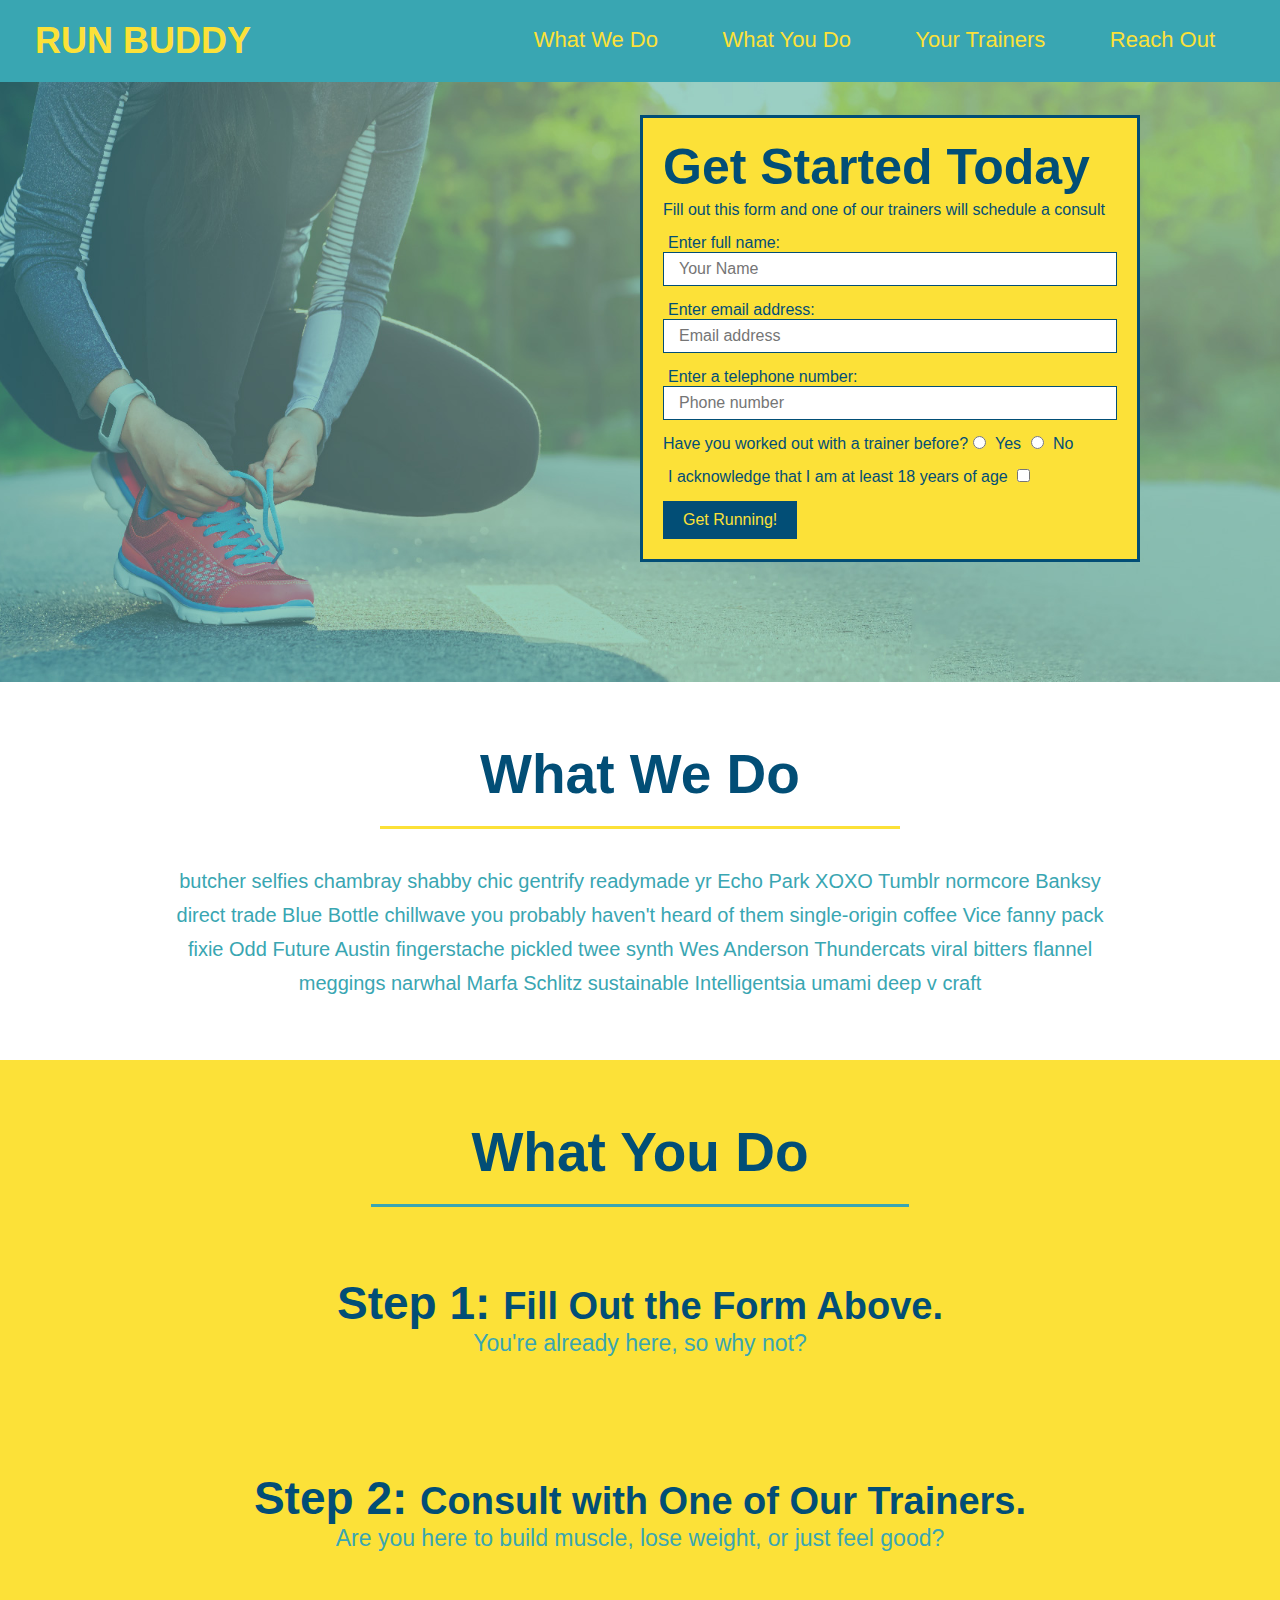
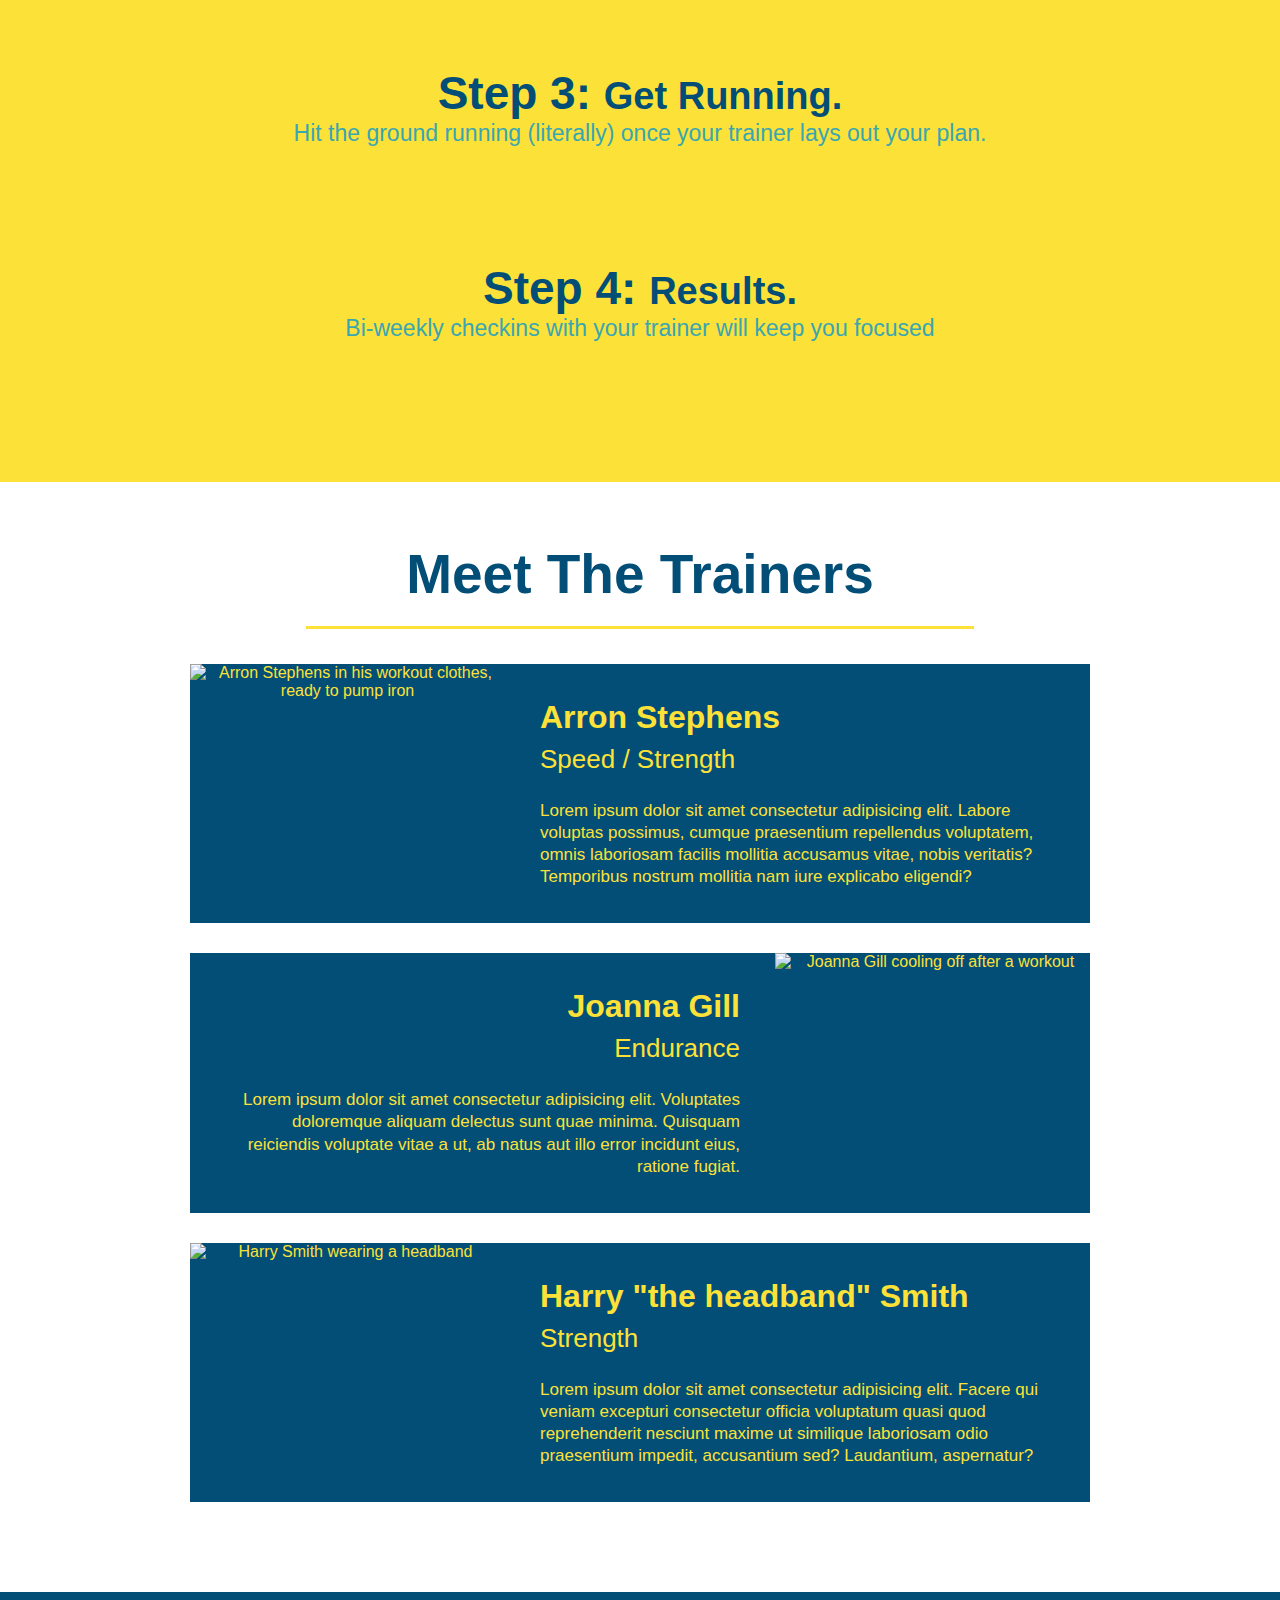
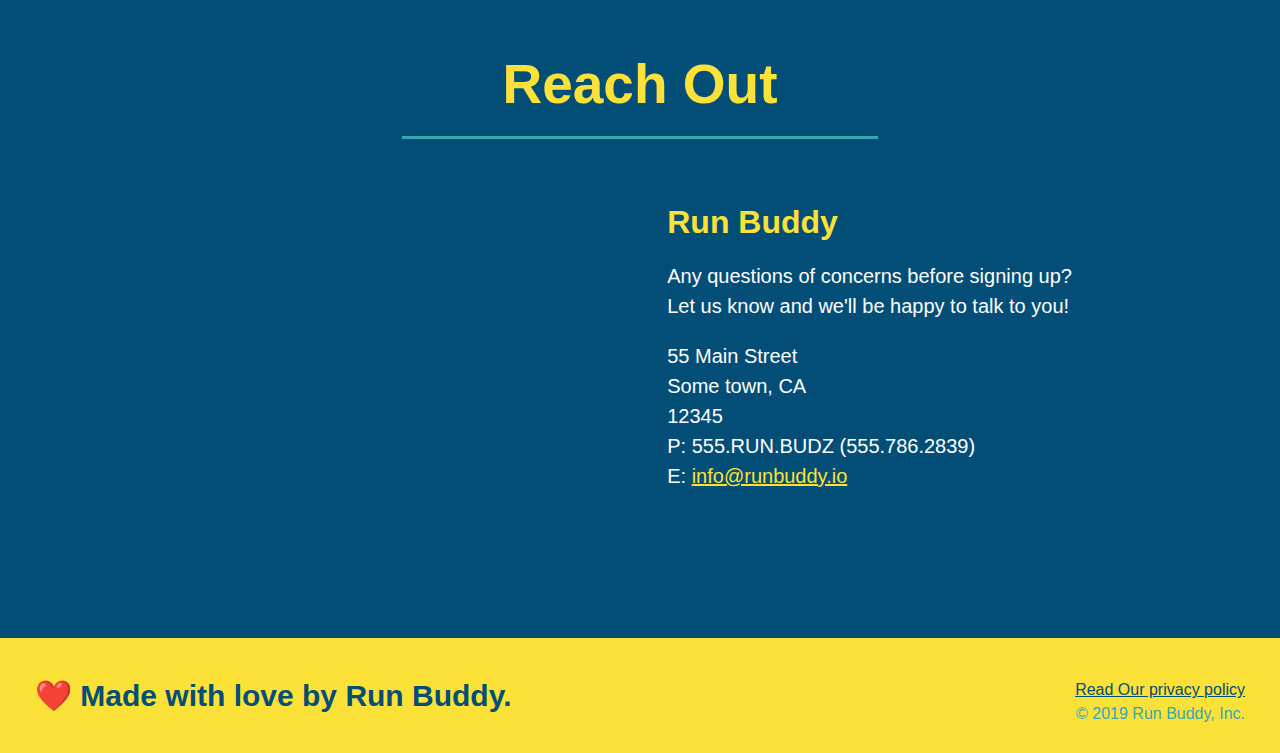
==== index.html @ 1260ad1b "Finished" ====
<!DOCTYPE html>
<html lang="en">
    <head>
        <meta charset="UTF-8" />
        <link rel="stylesheet" href="assets/css/style.css" >
        <title>Run Buddy</title>
    </head>
    <body>
        <!-- Navigation -->
        <header>
            <h1>
                <a href="#">RUN BUDDY</a>
            </h1>
            <nav>
                <!-- Unordered list element-->
                <ul>
                    <!-- List item element-->
                    <li>
                        <!-- Anchor element-->
                        <a href="#what-we-do">What We Do</a>
                    </li>
                    <li>
                        <a href="#what-you-do">What You Do</a>
                    </li>
                    <li>
                        <a href="#your-trainers">Your Trainers</a>
                    </li>
                    <li>
                        <a href="#reach-out">Reach Out</a>
                    </li>
                </ul>
            </nav>
        </header>
        <!-- hero/jumbotron -->
        <section class="hero">
            <div class="hero-form">
                <h3>Get Started Today</h3>
                <p>Fill out this form and one of our trainers will schedule a consult</p>
            <!-- Add Form element-->
            <form>
                <label for="name">Enter full name:</label>
                <input type="text" placeholder="Your Name" name="name" id="name" class="form-input"/>
                <label for="email">Enter email address:</label>
                <input type="email" placeholder="Email address" name="email" id="email" class="form-input"/>
                <label for="phone">Enter a telephone number:</label>
                <input type="tel" placeholder="Phone number" name="phone" id="phone" class="form-input">
                <p>
                    Have you worked out with a trainer before?
                    <input type="radio" name="trainer-confirm" id="trainer-yes">
                    <label for="trainer-yes">Yes</label>
                    <input type="radio" name="trainer-confirm" id="trainer-no">
                    <label for="trainer-no">No</label>
                </p>
                <p>    
                    <label for="checkbox"> 
                        I acknowledge that I am at least 18 years of age
                    </label>
                    <input type="checkbox" name="age-confirm" id="checkbox">
                </p>
                <button type="submit">
                    Get Running!
                </button>
            </form>
            </div>
        </section>
        <!-- end hero-->
        <!-- "what we do" section -->
        <section id="what-we-do" class="intro">
            <h2 class="section-title primary-border">What We Do</h2>
            <p>
                butcher selfies chambray shabby chic gentrify readymade yr Echo Park XOXO Tumblr normcore Banksy direct trade Blue Bottle chillwave you probably haven't heard of them single-origin coffee Vice fanny pack fixie Odd Future Austin fingerstache pickled twee synth Wes Anderson Thundercats viral bitters flannel meggings narwhal Marfa Schlitz sustainable Intelligentsia umami deep v craft
            </p>
        </section>

        <!-- "What you do" section-->
        <section id="what-you-do" class="steps">
            <h2 class="section-title secondary-border">What You Do</h2>

            <div>
                <img src="./assets/images/step-1.svg" alt="">
                <h3>Step 1: <span>Fill Out the Form Above.</span></h3>
                <p>You're already here, so why not?</p>
            </div>

            <div>
                <img src="./assets/images/step-2.svg" alt="">
                <h3>Step 2: <span>Consult with One of Our Trainers.</span></h3>
                <p>Are you here to build muscle, lose weight, or just feel good?</p>
            </div>

            <div>
                <img src="./assets/images/step-3.svg" alt="">
                <h3>Step 3: <span>Get Running.</span></h3>
                <p>Hit the ground running (literally) once your trainer lays out your plan.</p>
            </div>

            <div>
                <img src="./assets/images/step-4.svg" alt="">
                <h3>Step 4: <span>Results.</span></h3>
                <p>Bi-weekly checkins with your trainer will keep you focused</p>
            </div>

        </section>

        <!-- "meet the trainers"-->
        <section id="your-trainers" class="trainers">
            <h2 class="section-title primary-border">Meet The Trainers</h2>
            <article class="trainer">
                <img src="./assets/images/trainer-1.jpg" alt="Arron Stephens in his workout clothes, ready to pump iron" />
                <div class="trainer-bio text-left">
                    <h3>Arron Stephens</h3>
                    <h4>Speed / Strength</h4>
                    <p>Lorem ipsum dolor sit amet consectetur adipisicing elit. Labore voluptas possimus, cumque praesentium repellendus voluptatem, omnis laboriosam facilis mollitia accusamus vitae, nobis veritatis? Temporibus nostrum mollitia nam iure explicabo eligendi?
                    </p>
                </div>
            </article>
            <article class="trainer">
                <div class="trainer-bio text-right">
                    <h3>Joanna Gill</h3>
                    <h4>Endurance</h4>
                    <p>
                        Lorem ipsum dolor sit amet consectetur adipisicing elit. Voluptates doloremque aliquam delectus sunt quae minima. Quisquam reiciendis voluptate vitae a ut, ab natus aut illo error incidunt eius, ratione fugiat.
                    </p>
                </div>
                <img src="./assets/images/trainer-2.jpg" alt="Joanna Gill cooling off after a workout" />
            </article>
            <article class="trainer">
                <img src="./assets/images/trainer-3.jpg" alt="Harry Smith wearing a headband" />
                <div class="trainer-bio text-left">
                    <h3>Harry "the headband" Smith</h3>
                    <h4>Strength</h4>
                    <p>
                        Lorem ipsum dolor sit amet consectetur adipisicing elit. Facere qui veniam excepturi consectetur officia voluptatum quasi quod reprehenderit nesciunt maxime ut similique laboriosam odio praesentium impedit, accusantium sed? Laudantium, aspernatur?
                    </p>
                </div>
            </article>
        </section>

        <!-- "reach out"-->
        <section id="reach-out" class="contact">
            <h2 class="section-title secondary-border">Reach Out</h2>
            <div class="contact-info">
                <iframe src="https://www.google.com/maps/embed?pb=!1m18!1m12!1m3!1d3598.229843932135!2d-80.37150478398392!3d25.59727762163153!2m3!1f0!2f0!3f0!3m2!1i1024!2i768!4f13.1!3m3!1m2!1s0x88d9c3890dbfe6e5%3A0x76c27a07a5e83c83!2sPinolandia%20%233!5e0!3m2!1sen!2sus!4v1646619134593!5m2!1sen!2sus" 
                style="border:0;" 
                allowfullscreen="" 
                loading="lazy">
                </iframe>
                    <div>
                        <h3>Run Buddy</h3>
                            <p>
                                Any questions of concerns before signing up?
                                <br>
                                Let us know and we'll be happy to talk to you!
                            </p>
                        <address>
                            55 Main Street <br>
                            Some town, CA <br>
                            12345 <br>
                            P: 555.RUN.BUDZ (555.786.2839) <br>
                            E: <a href="mailto:info@runbuddy.io">info@runbuddy.io</a>
                        </address>
                    </div>
            </div>
        </section>

        <!-- footer-->
        <footer>
            <h2>❤️ Made with love by Run Buddy.</h2>
            <div>
                <a href="/privacy-policy.html">Read Our privacy policy</a><br />
                &copy; 2019 Run Buddy, Inc. 
            </div>
        </footer>
    </body>
</html>
---- assets/css/style.css ----
* {
    margin: 0;
    padding: 0;
    box-sizing: border-box;
}
body {
        /* Im a CSS comment! */
    font-family: Helvetica, Arial, sans-serif;
    color: #39a6b2;
}
/* applying styles to <header> */
header {
    padding: 20px 35px;
    background-color: #39a6b2;
}
header h1 {
    font-weight: bold;
    font-size: 36px;
    color: #fce138;
    margin: 0;
    display: inline;
}
header a {
    text-decoration: none;
    color: #fce138;
}
header nav {
    float: right;
    margin: 7px 0;
}
header nav ul li {
    display: inline;
}
header nav ul li a {
    margin: 0 30px;
    font-weight: lighter;
    font-size: 22px;
}
footer {
    background-color: #fce138;
    width: 100%;
    padding: 40px 35px;
}
footer h2 {
    display: inline;
    color: #024e76;
    font-size: 30px;
    margin: 0;
}
footer div {
    float: right;
    line-height: 1.5;
    text-align: right;
}
footer a {
    color: #024e76;
}
/* Hero Style Start*/
.hero {
    background-image: url("../images/hero-bg.jpg");
    height: 600px;
    background-size: cover;
    background-position: center;
    position: relative;
}

.hero-form {
    background-color: #fce138;
    padding: 20px;
    width: 500px;
    color: #024e76;
    border-style: solid;
    border-width: 3px;
    border-color: #024e76;
    position: absolute;
    bottom: 120px;
    right: 140px;
}
.hero-form h3 {
    font-size: 50px;
    margin: 0px;
}
.hero-form p {
    margin: 5px 0 15px 0;
}
.form-input {
    border: 1px solid #024e76;
    display: block;
    padding: 7px 15px;
    font-size: 16px;
    color: #024e76;
    width: 100%;
    margin-bottom: 15px;
}
.hero-form label {
    margin: 0 5px;
}
.hero-form button {
    color: #fce138;
    background-color: #024e76;
    border: none;
    padding: 10px 20px;
    font-size: 16px;
}/* Hero Stle End*/
.intro  {
    text-align: center;
}

.intro p {
    line-height: 1.7;
    color: #39a6b2;
    width: 80%;
    font-size: 20px;
    margin: 0 auto;
}
.section-title {
    font-size: 55px;
    color: #024e76;
    margin-bottom: 35px;
    padding: 0 100px 20px 100px;
    display: inline-block;
    border-bottom: 3px solid;
}
  
.primary-border {
    border-color: #fce138;
}
  
.secondary-border {
    border-color: #39a6b2;
}
.steps {
    text-align: center;
    background-color: #fce138;
}
.steps div {
    margin-bottom: 80px;
}
.steps img {
    width: 15%;
    margin: 10px 0;
}
.steps h3 {
    color: #024e76;
    font-size: 46px;
    margin-top: 10px;
}
.steps p {
    color: #39a6b2;
    font-size: 23px;
}
.steps span {
    font-size: 38px;
}
.trainers {
    text-align: center;
}
.trainer {
    width: 900px;
    margin: 0 auto 30px auto;
    background: #024e76;
    color: #fce138;
    overflow: auto;
}
.trainer img {
    width: 35%;
    float: left;
}
.trainer-bio {
    padding: 35px;
    float: left;
    width: 65%;
}
.trainer-bio h3 {
    font-size: 32px;
    margin-bottom: 8px;
}
.trainer-bio h4 {
    font-weight: lighter;
    font-size: 26px;
    margin-bottom: 25px;
}
.trainer-bio p {
    font-size: 17px;
    line-height: 1.3;
}
.text-left {
    text-align: left;
}
.text-right {
    text-align: right;
}
.contact {
    text-align: center;
    background: #024e76;
}
.contact h2 {
    color: #fce138;
}
.contact-info iframe {
    width: 400px;
    height: 400px;
}
.contact-info div {
    width: 410px;
    display: inline-block;
    vertical-align: top;
    text-align: left;
    margin: 30px 0 0 60px;
    color: white;
}
.contact-info h3 {
    color: #fce138;
    font-size: 32px;
}
.contact-info p, .contact-info address {
    margin: 20px 0;
    line-height: 1.5;
    font-size: 20px;
    font-style: normal;
}
.contact-info a {
    color: #fce138;
}
section { 
    padding: 60px;
}
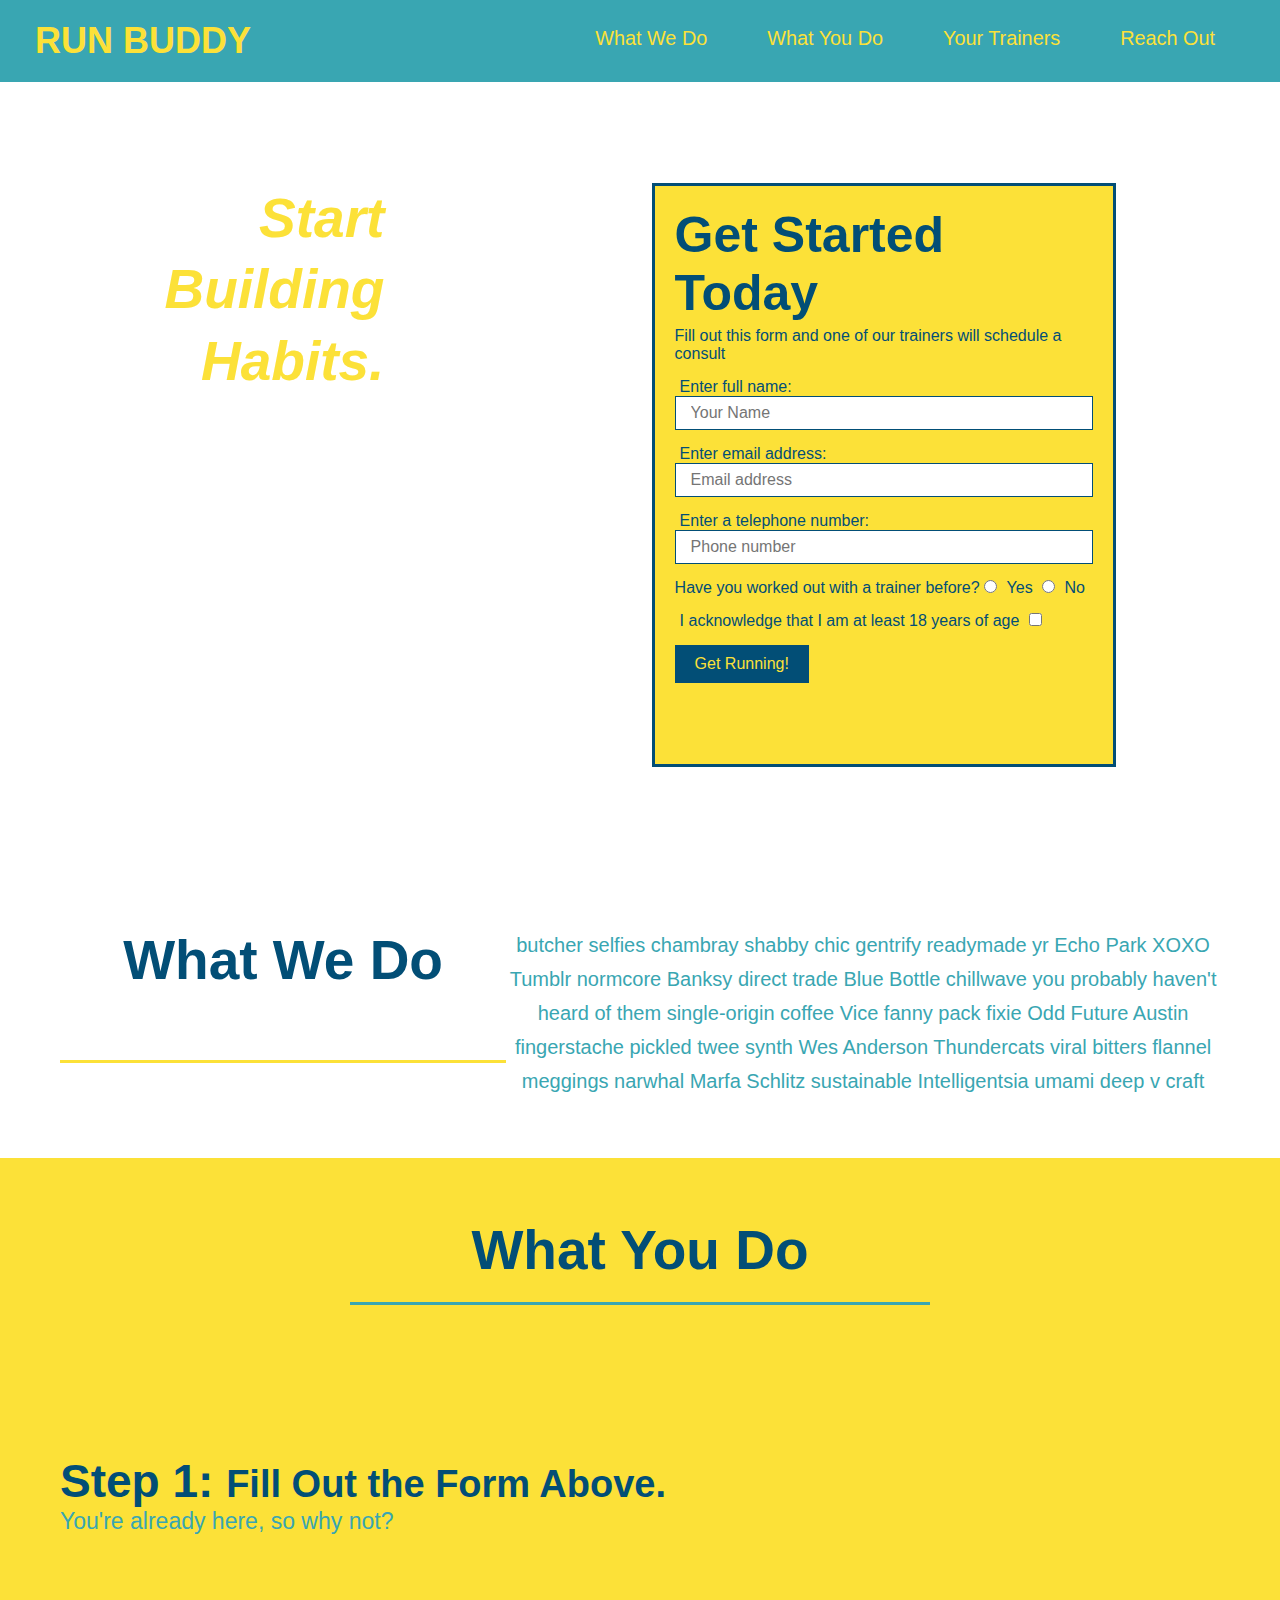
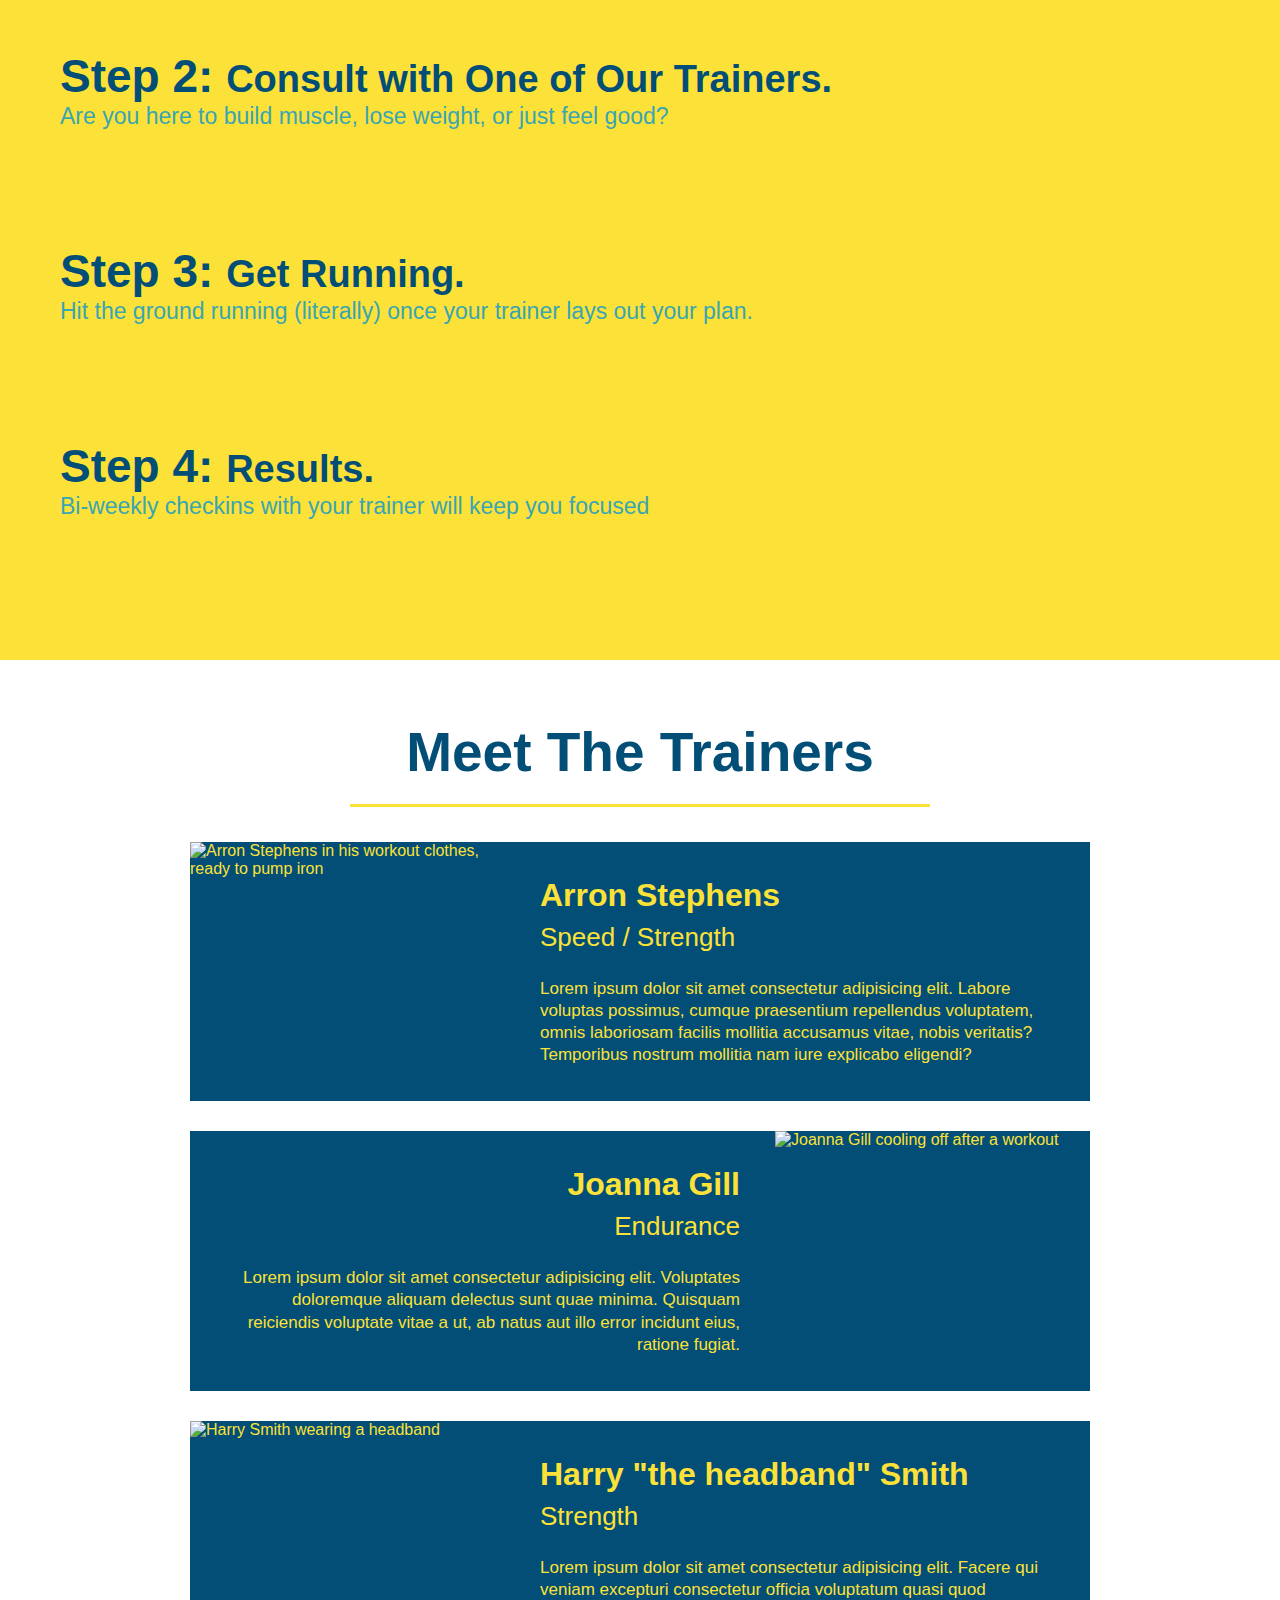
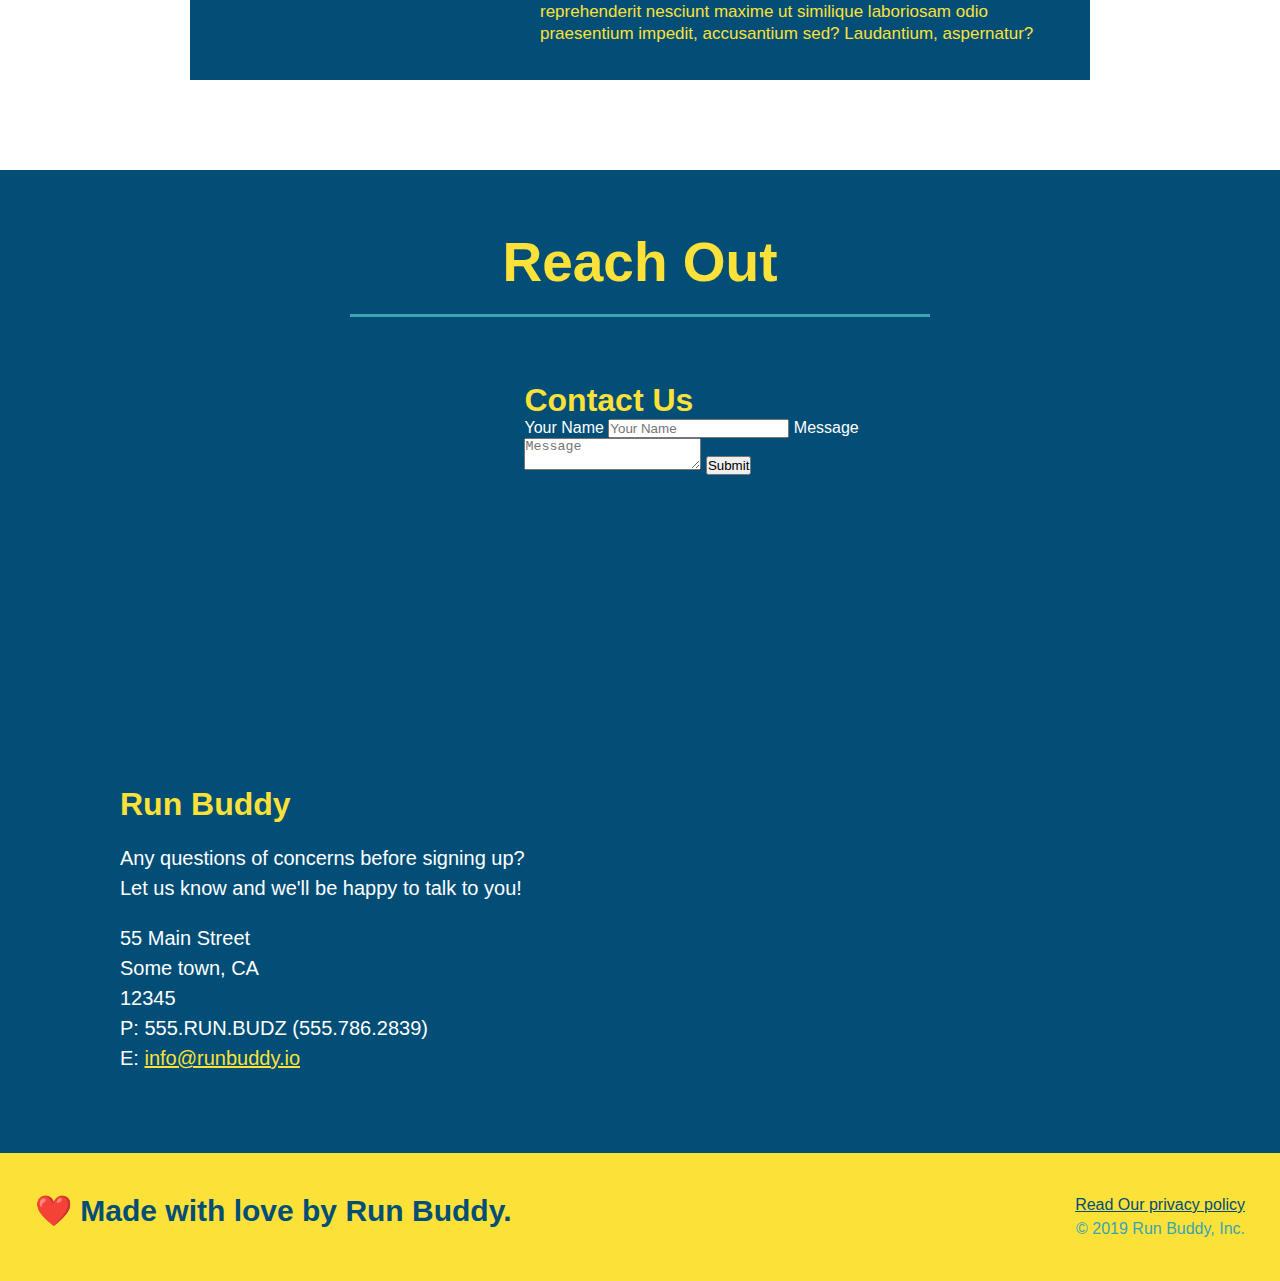
==== commit 50120def: "add flexbox to body" ====
--- a/index.html
+++ b/index.html
@@ -33,6 +33,13 @@
         </header>
         <!-- hero/jumbotron -->
         <section class="hero">
+            <div class="hero-cta flex-row">
+                <h2>Start Building Habits.</h2>
+                <p>
+                    Lorem ipsum dolor sit amet consectetur adipisicing elit. Pariatur dicta repellat maiores nam rerum unde saepe neque consectetur delectus qui facilis atque minus quam necessitatibus, corporis dolor laudantium sequi doloremque!
+                    Lorem ipsum dolor sit amet consectetur, adipisicing elit. Tempore quod recusandae nulla at nobis consequatur aliquid nisi autem. Tenetur cupiditate earum itaque voluptas optio praesentium laboriosam quam perspiciatis aliquid sapiente?
+                </p>
+            </div>
             <div class="hero-form">
                 <h3>Get Started Today</h3>
                 <p>Fill out this form and one of our trainers will schedule a consult</p>
@@ -66,16 +73,19 @@
         <!-- end hero-->
         <!-- "what we do" section -->
         <section id="what-we-do" class="intro">
-            <h2 class="section-title primary-border">What We Do</h2>
-            <p>
-                butcher selfies chambray shabby chic gentrify readymade yr Echo Park XOXO Tumblr normcore Banksy direct trade Blue Bottle chillwave you probably haven't heard of them single-origin coffee Vice fanny pack fixie Odd Future Austin fingerstache pickled twee synth Wes Anderson Thundercats viral bitters flannel meggings narwhal Marfa Schlitz sustainable Intelligentsia umami deep v craft
-            </p>
+            <div class="flex-row">
+                <h2 class="section-title primary-border">What We Do</h2>
+                <p>
+                    butcher selfies chambray shabby chic gentrify readymade yr Echo Park XOXO Tumblr normcore Banksy direct trade Blue Bottle chillwave you probably haven't heard of them single-origin coffee Vice fanny pack fixie Odd Future Austin fingerstache pickled twee synth Wes Anderson Thundercats viral bitters flannel meggings narwhal Marfa Schlitz sustainable Intelligentsia umami deep v craft
+                </p>
+            </div>
         </section>
 
         <!-- "What you do" section-->
         <section id="what-you-do" class="steps">
-            <h2 class="section-title secondary-border">What You Do</h2>
-
+            <div class="flex-row">
+                <h2 class="section-title secondary-border">What You Do</h2>
+            </div>
             <div>
                 <img src="./assets/images/step-1.svg" alt="">
                 <h3>Step 1: <span>Fill Out the Form Above.</span></h3>
@@ -104,7 +114,9 @@
 
         <!-- "meet the trainers"-->
         <section id="your-trainers" class="trainers">
+            <div class="flew-row">
             <h2 class="section-title primary-border">Meet The Trainers</h2>
+            </div>
             <article class="trainer">
                 <img src="./assets/images/trainer-1.jpg" alt="Arron Stephens in his workout clothes, ready to pump iron" />
                 <div class="trainer-bio text-left">
@@ -138,13 +150,27 @@
 
         <!-- "reach out"-->
         <section id="reach-out" class="contact">
-            <h2 class="section-title secondary-border">Reach Out</h2>
+            <div class="flex-row">
+                <h2 class="section-title secondary-border">Reach Out</h2>
+            </div>
             <div class="contact-info">
                 <iframe src="https://www.google.com/maps/embed?pb=!1m18!1m12!1m3!1d3598.229843932135!2d-80.37150478398392!3d25.59727762163153!2m3!1f0!2f0!3f0!3m2!1i1024!2i768!4f13.1!3m3!1m2!1s0x88d9c3890dbfe6e5%3A0x76c27a07a5e83c83!2sPinolandia%20%233!5e0!3m2!1sen!2sus!4v1646619134593!5m2!1sen!2sus" 
                 style="border:0;" 
                 allowfullscreen="" 
                 loading="lazy">
                 </iframe>
+                    <div class="contact-form">
+                        <h3>Contact Us</h3>
+                        <form>
+                            <label for="contact-name">Your Name</label>
+                            <input type="text" id="contact-name" placeholder="Your Name" />
+                  
+                            <label for="contact-message">Message</label>
+                            <textarea id="contact-message" placeholder="Message"></textarea>
+                  
+                            <button type="submit">Submit</button>
+                        </form>
+                    </div>
                     <div>
                         <h3>Run Buddy</h3>
                             <p>
@@ -167,7 +193,7 @@
         <footer>
             <h2>❤️ Made with love by Run Buddy.</h2>
             <div>
-                <a href="/privacy-policy.html">Read Our privacy policy</a><br />
+                <a href="./privacy-policy.html">Read Our privacy policy</a><br />
                 &copy; 2019 Run Buddy, Inc. 
             </div>
         </footer>
--- a/assets/css/style.css
+++ b/assets/css/style.css
@@ -12,43 +12,49 @@
 header {
     padding: 20px 35px;
     background-color: #39a6b2;
+    display: flex;
+    justify-content: space-between;
+    flex-wrap: wrap;
 }
 header h1 {
     font-weight: bold;
     font-size: 36px;
     color: #fce138;
     margin: 0;
-    display: inline;
 }
 header a {
     text-decoration: none;
     color: #fce138;
 }
 header nav {
-    float: right;
     margin: 7px 0;
 }
-header nav ul li {
-    display: inline;
+header nav ul {
+    display: flex;
+    flex-wrap: wrap;
+    justify-content: space-between;
+    align-items: center;
+    list-style: none;
 }
 header nav ul li a {
     margin: 0 30px;
     font-weight: lighter;
-    font-size: 22px;
+    font-size: 1.55vw;
 }
 footer {
     background-color: #fce138;
     width: 100%;
     padding: 40px 35px;
+    display: flex;
+    justify-content: space-between;
+    flex-wrap: wrap;
 }
 footer h2 {
-    display: inline;
     color: #024e76;
     font-size: 30px;
     margin: 0;
 }
 footer div {
-    float: right;
     line-height: 1.5;
     text-align: right;
 }
@@ -57,24 +63,23 @@
 }
 /* Hero Style Start*/
 .hero {
-    background-image: url("../images/hero-bg.jpg");
-    height: 600px;
+    background-image: url("../images/hero-bg.jpeg");
     background-size: cover;
     background-position: center;
-    position: relative;
+    display: flex;
+    justify-content: center;
+    flex-wrap: wrap;
 }
 
 .hero-form {
     background-color: #fce138;
     padding: 20px;
-    width: 500px;
     color: #024e76;
     border-style: solid;
     border-width: 3px;
     border-color: #024e76;
-    position: absolute;
-    bottom: 120px;
-    right: 140px;
+    width: 40%;
+    margin: 3.5%;
 }
 .hero-form h3 {
     font-size: 50px;
@@ -101,36 +106,46 @@
     border: none;
     padding: 10px 20px;
     font-size: 16px;
-}/* Hero Stle End*/
-.intro  {
-    text-align: center;
-}
-
+}
+.hero-cta {
+    width: 35%;
+    text-align: right;
+    margin: 3.5%;
+    color: #fff;
+    font-size: 18px;
+    line-height: 1.3;
+}
+.hero-cta h2 {
+    font-style: italic;
+    font-size: 55px;
+    color: #fce138;
+  }
+/* Hero Stle End*/
 .intro p {
     line-height: 1.7;
     color: #39a6b2;
     width: 80%;
     font-size: 20px;
     margin: 0 auto;
+    text-align: center;
 }
 .section-title {
     font-size: 55px;
     color: #024e76;
-    margin-bottom: 35px;
-    padding: 0 100px 20px 100px;
-    display: inline-block;
     border-bottom: 3px solid;
-}
-  
+    padding-bottom: 20px;
+    text-align: center;
+    margin: 0 auto 35px auto;
+    width: 50%;
+
+} 
 .primary-border {
     border-color: #fce138;
 }
-  
 .secondary-border {
     border-color: #39a6b2;
 }
 .steps {
-    text-align: center;
     background-color: #fce138;
 }
 .steps div {
@@ -153,7 +168,6 @@
     font-size: 38px;
 }
 .trainers {
-    text-align: center;
 }
 .trainer {
     width: 900px;
@@ -184,14 +198,7 @@
     font-size: 17px;
     line-height: 1.3;
 }
-.text-left {
-    text-align: left;
-}
-.text-right {
-    text-align: right;
-}
 .contact {
-    text-align: center;
     background: #024e76;
 }
 .contact h2 {
@@ -224,4 +231,13 @@
 }
 section { 
     padding: 60px;
+}
+.text-left {
+    text-align: left;
+}
+.text-right {
+    text-align: right;
+}
+.flex-row {
+    display: flex;
 }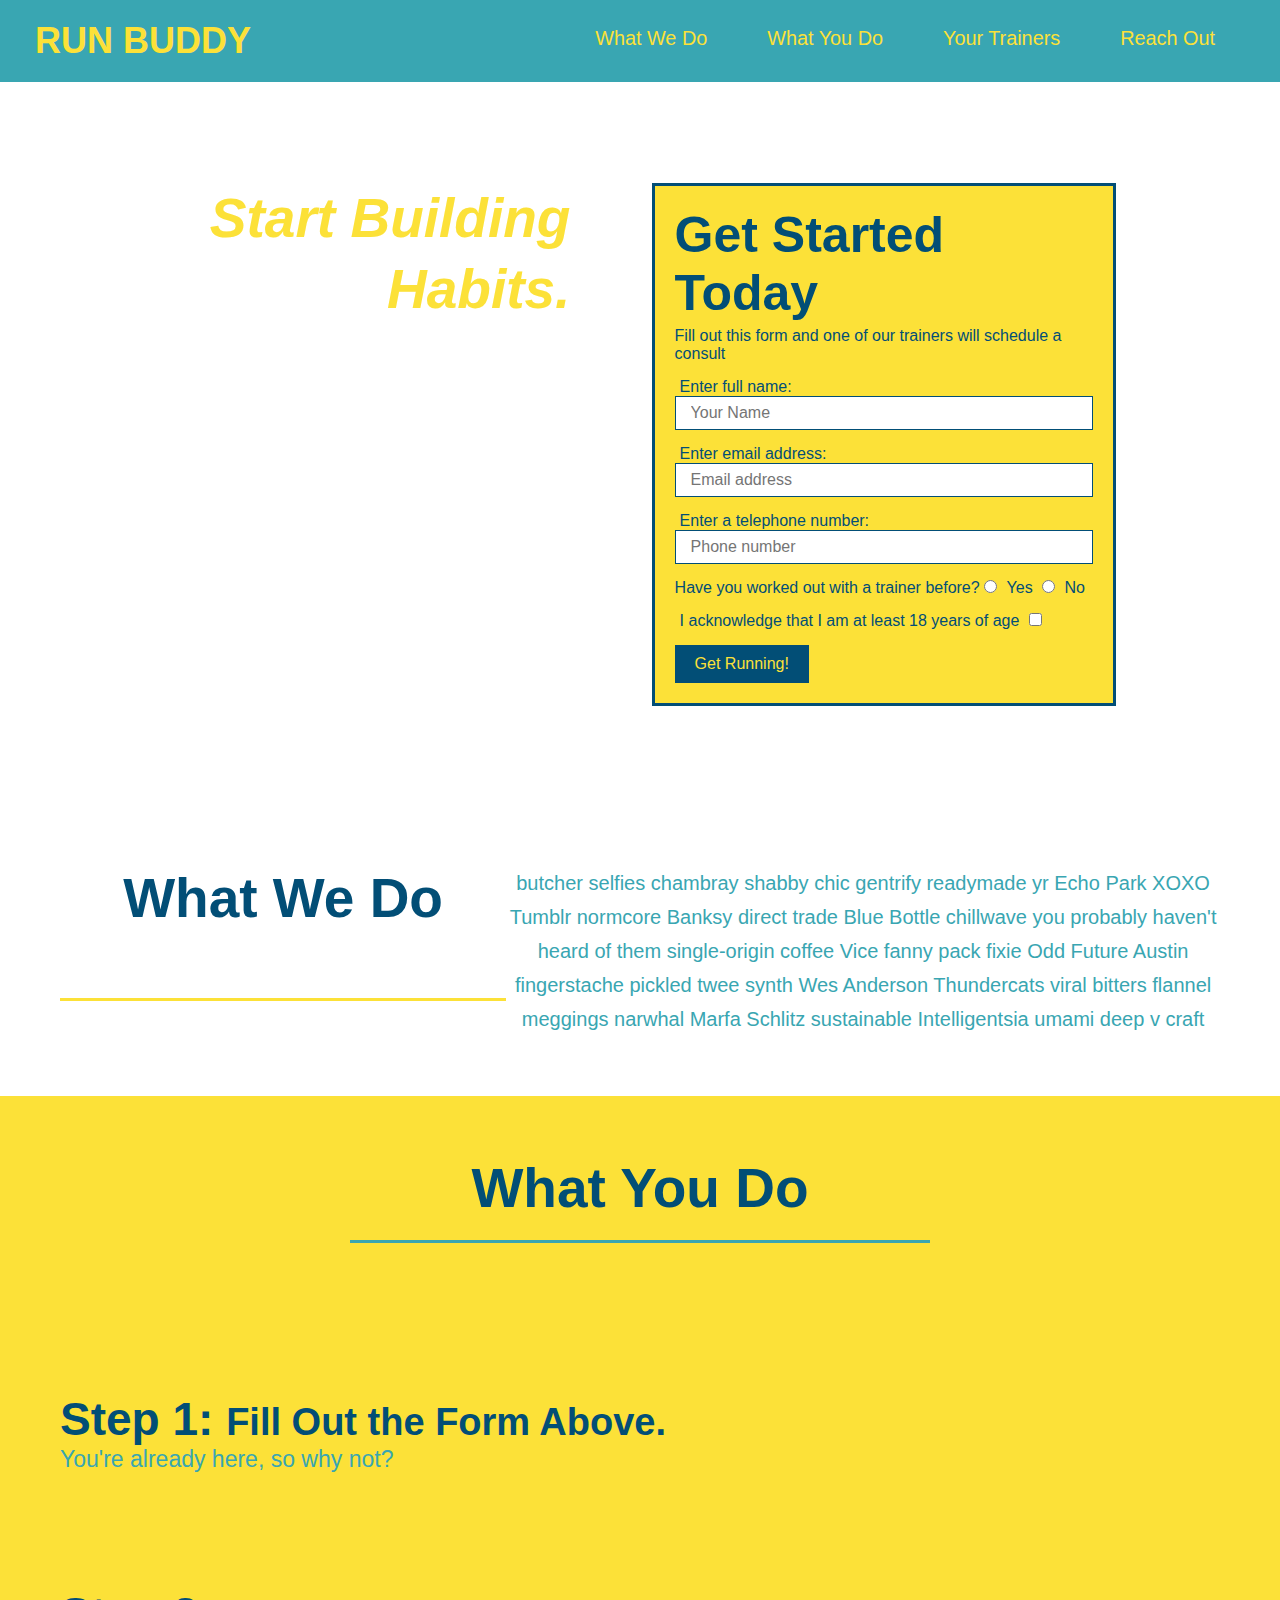
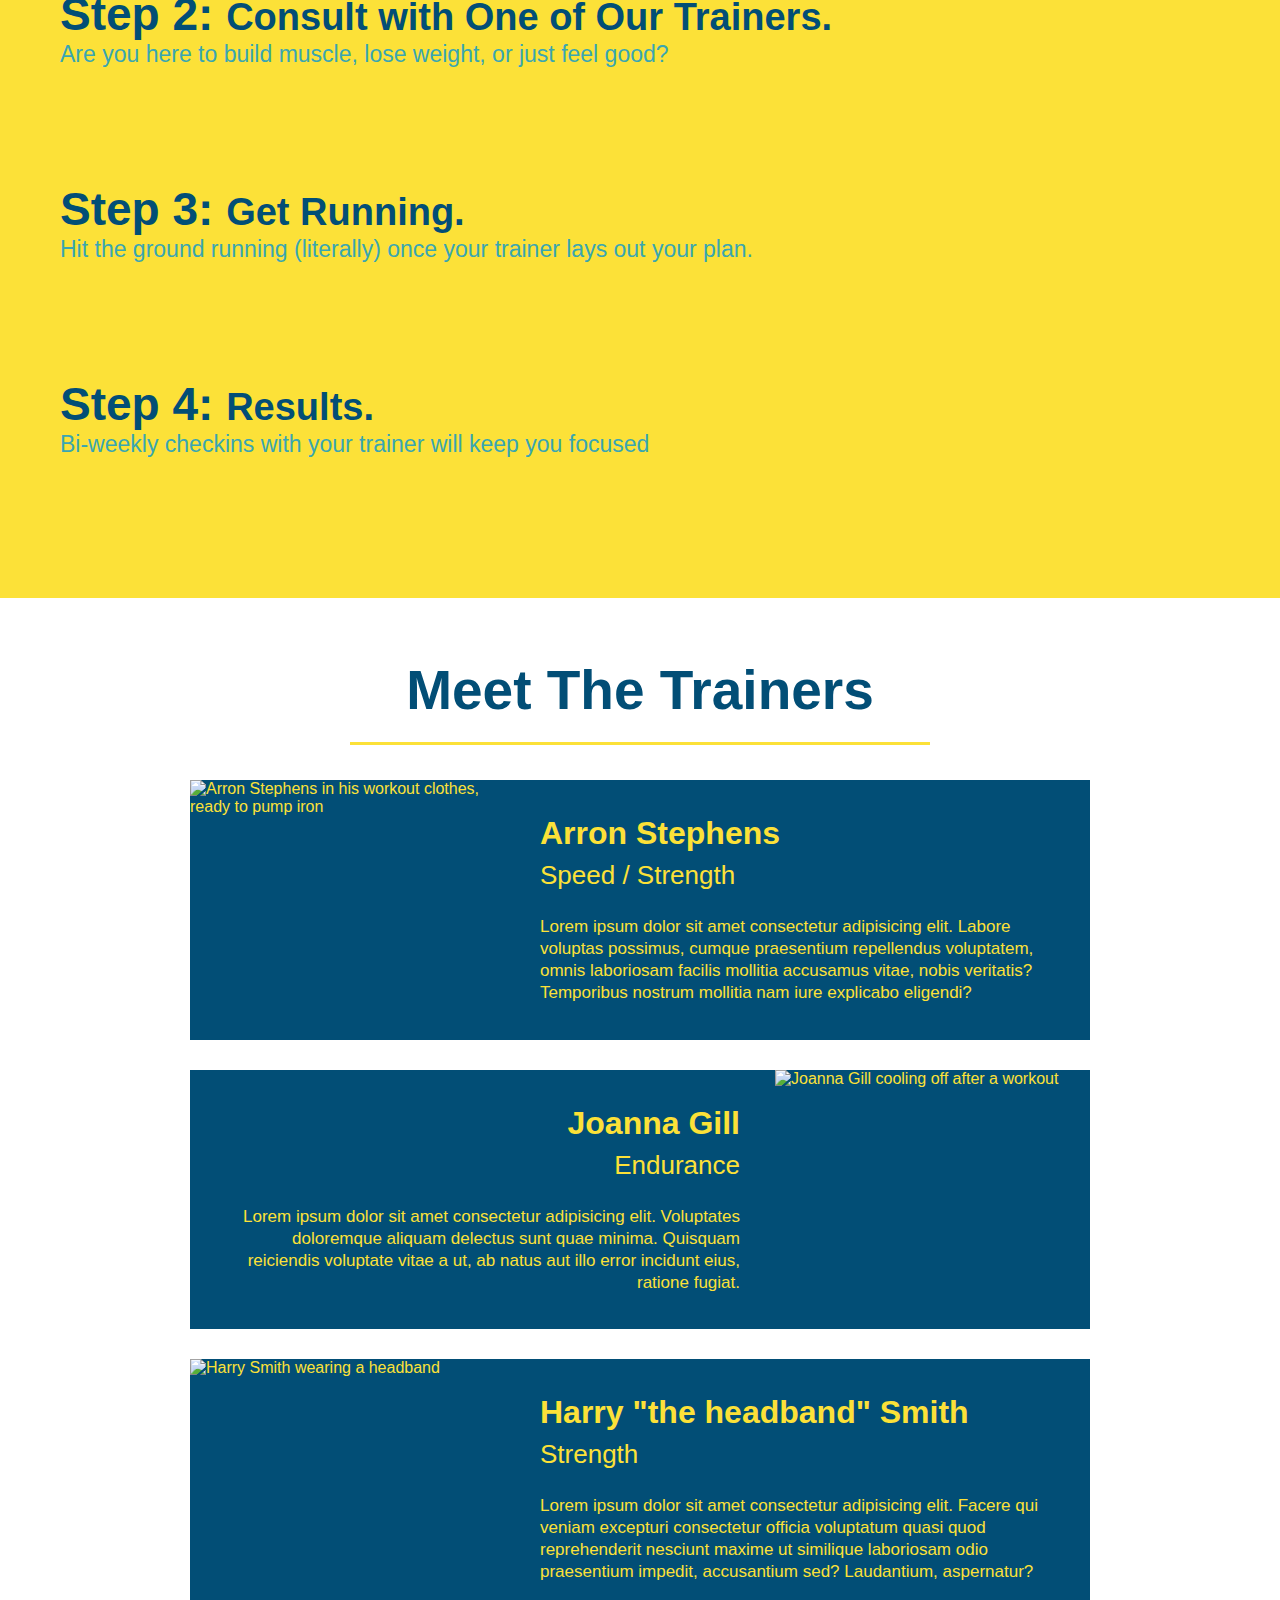
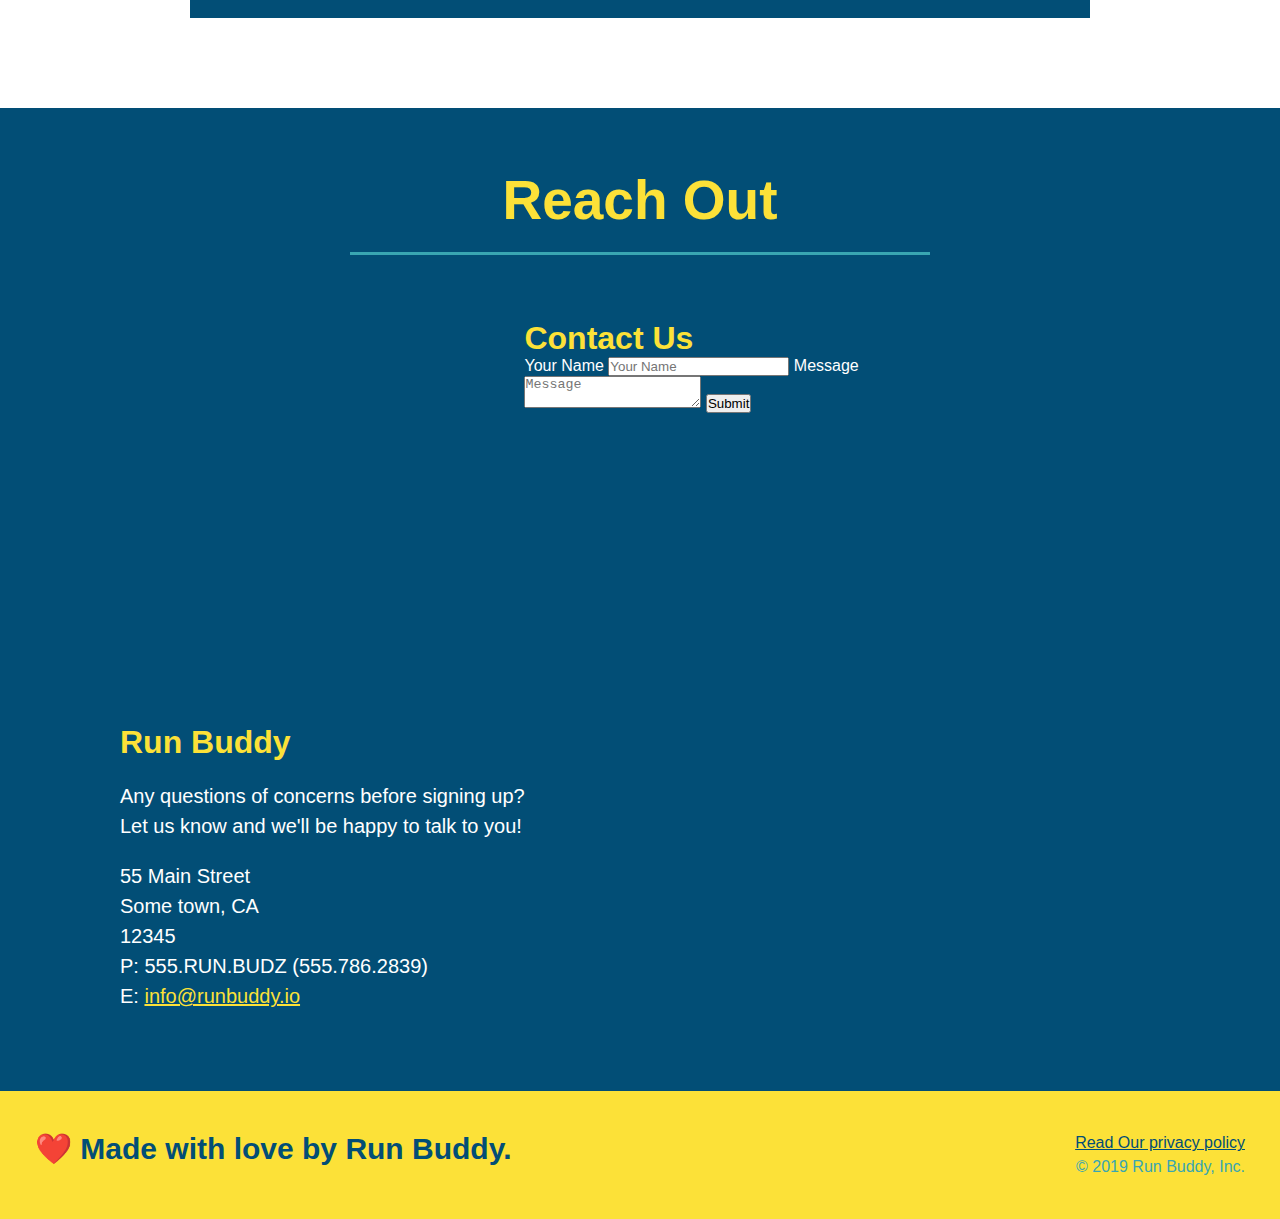
==== commit cb47531d: "fixed hero cta" ====
--- a/index.html
+++ b/index.html
@@ -33,10 +33,9 @@
         </header>
         <!-- hero/jumbotron -->
         <section class="hero">
-            <div class="hero-cta flex-row">
+            <div class="hero-cta">
                 <h2>Start Building Habits.</h2>
                 <p>
-                    Lorem ipsum dolor sit amet consectetur adipisicing elit. Pariatur dicta repellat maiores nam rerum unde saepe neque consectetur delectus qui facilis atque minus quam necessitatibus, corporis dolor laudantium sequi doloremque!
                     Lorem ipsum dolor sit amet consectetur, adipisicing elit. Tempore quod recusandae nulla at nobis consequatur aliquid nisi autem. Tenetur cupiditate earum itaque voluptas optio praesentium laboriosam quam perspiciatis aliquid sapiente?
                 </p>
             </div>
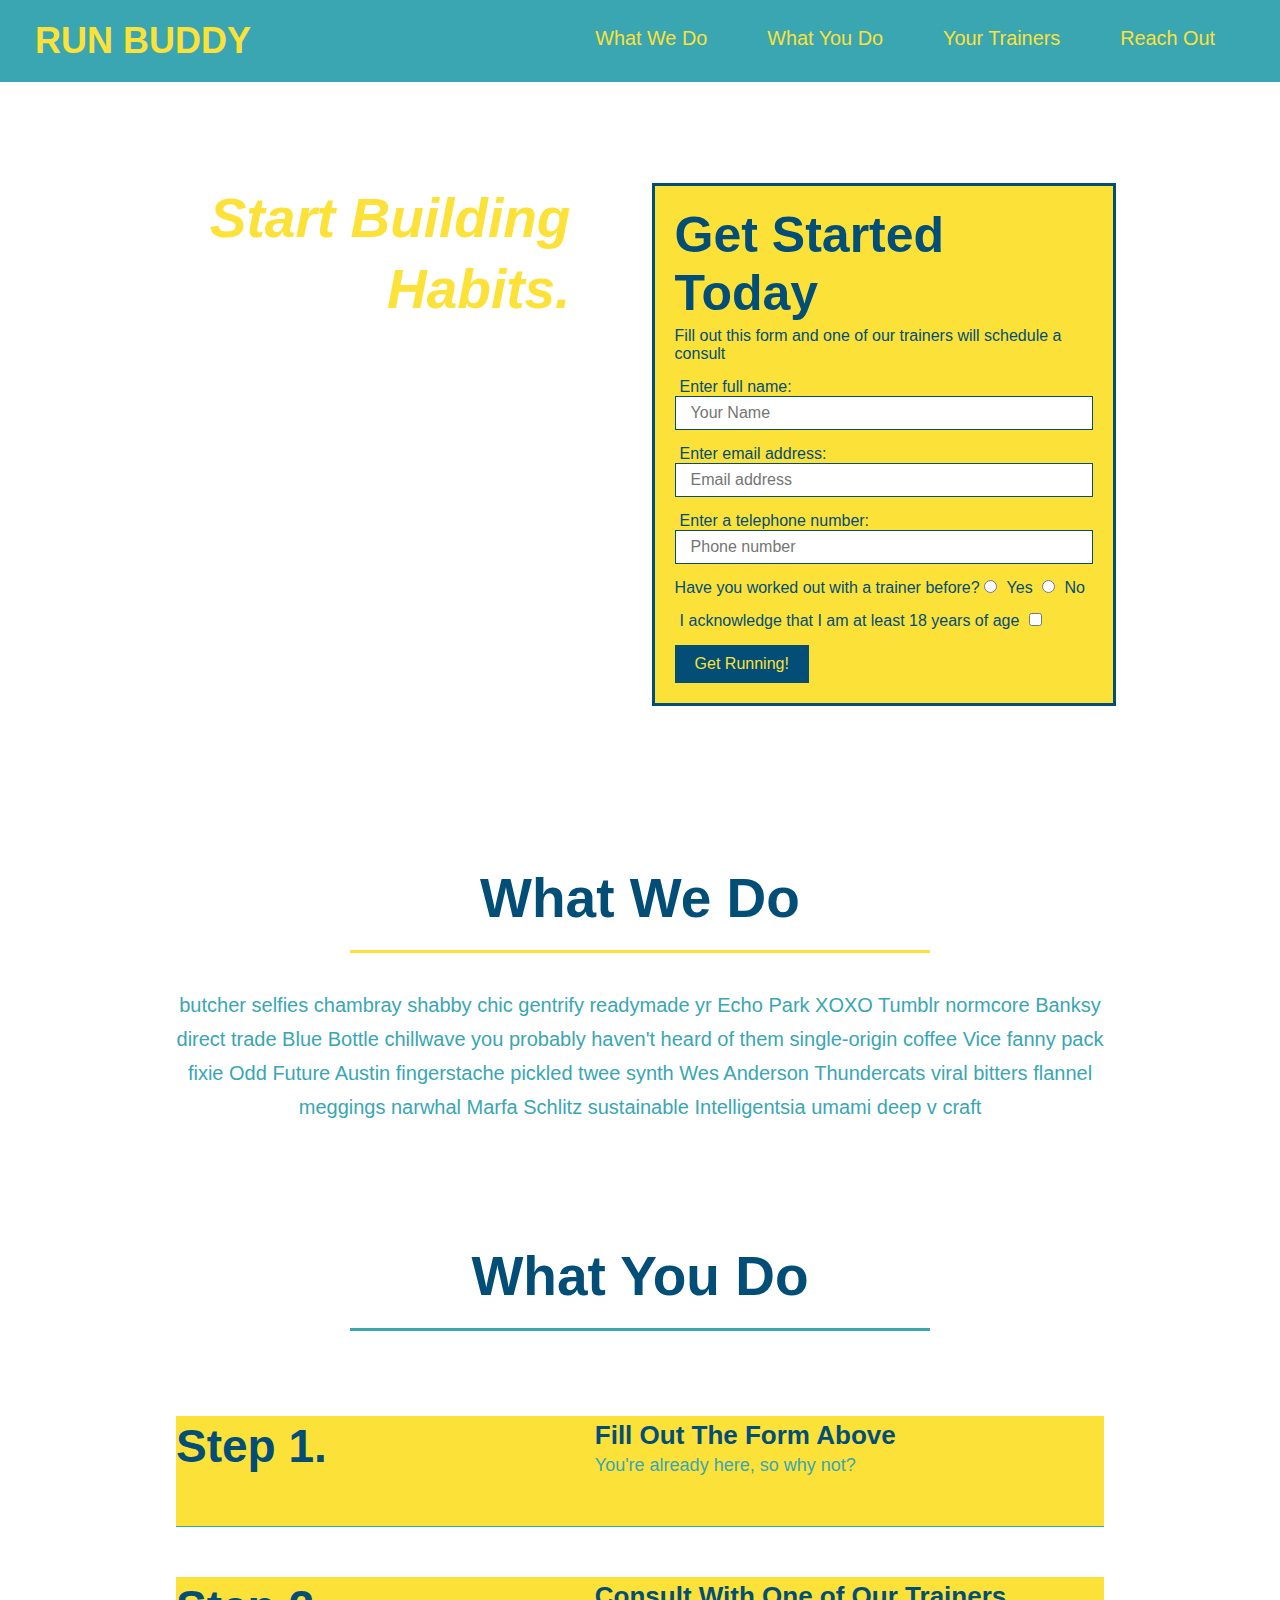
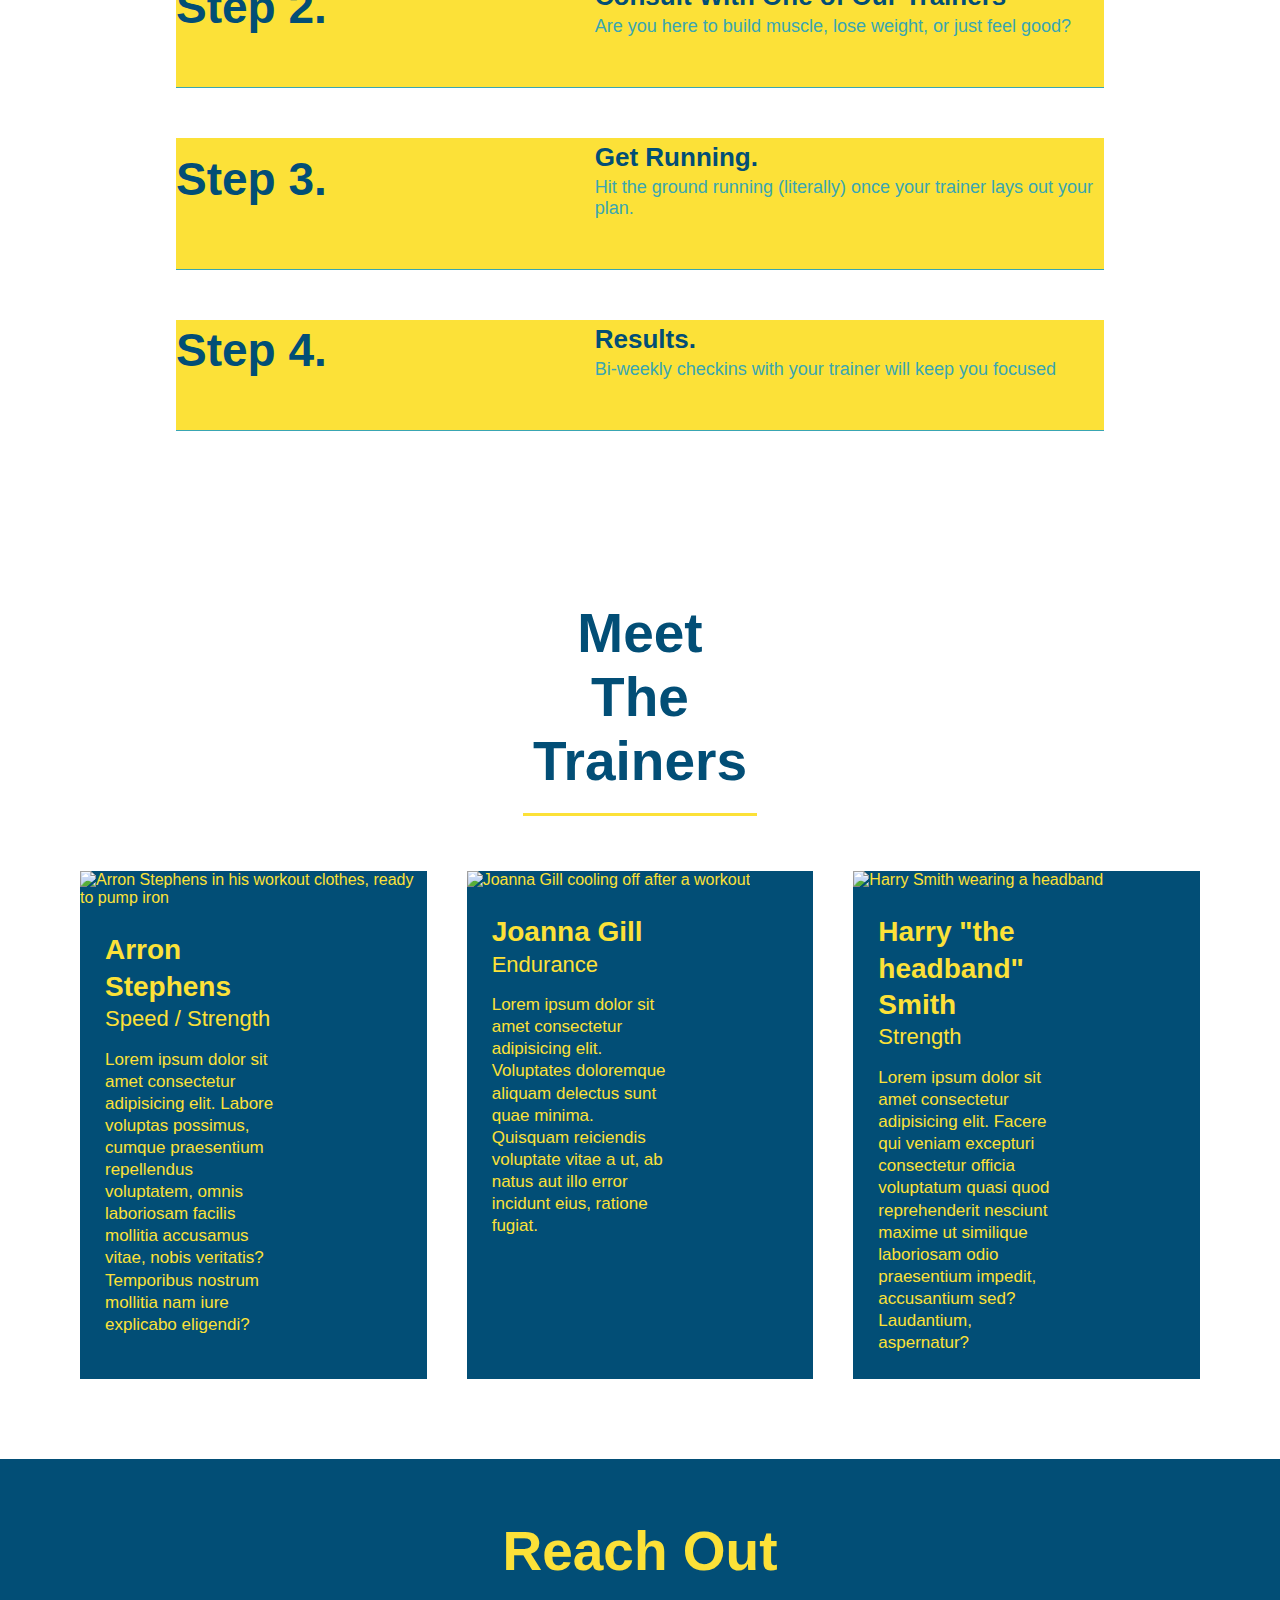
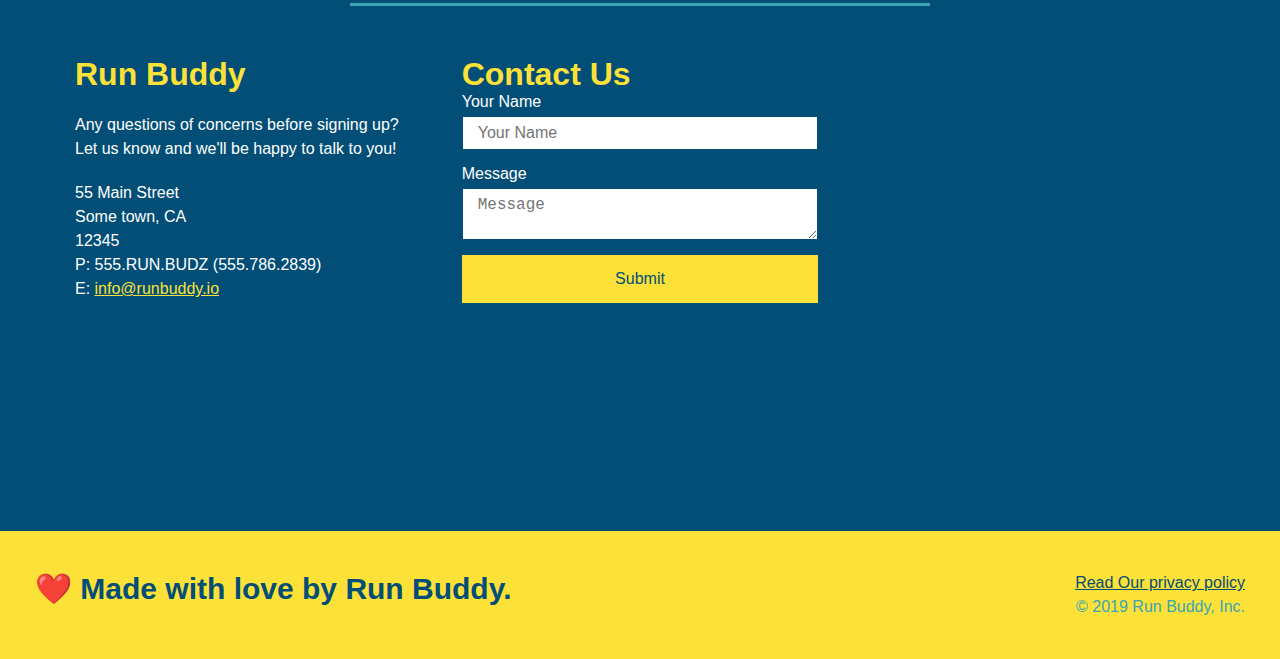
==== commit 83721ef1: "finished flexbox" ====
--- a/index.html
+++ b/index.html
@@ -72,12 +72,12 @@
         <!-- end hero-->
         <!-- "what we do" section -->
         <section id="what-we-do" class="intro">
-            <div class="flex-row">
                 <h2 class="section-title primary-border">What We Do</h2>
-                <p>
-                    butcher selfies chambray shabby chic gentrify readymade yr Echo Park XOXO Tumblr normcore Banksy direct trade Blue Bottle chillwave you probably haven't heard of them single-origin coffee Vice fanny pack fixie Odd Future Austin fingerstache pickled twee synth Wes Anderson Thundercats viral bitters flannel meggings narwhal Marfa Schlitz sustainable Intelligentsia umami deep v craft
-                </p>
-            </div>
+                <div class="flex-row">
+                    <p>
+                        butcher selfies chambray shabby chic gentrify readymade yr Echo Park XOXO Tumblr normcore Banksy direct trade Blue Bottle chillwave you probably haven't heard of them single-origin coffee Vice fanny pack fixie Odd Future Austin fingerstache pickled twee synth Wes Anderson Thundercats viral bitters flannel meggings narwhal Marfa Schlitz sustainable Intelligentsia umami deep v craft
+                    </p>
+                </div>
         </section>
 
         <!-- "What you do" section-->
@@ -85,28 +85,56 @@
             <div class="flex-row">
                 <h2 class="section-title secondary-border">What You Do</h2>
             </div>
-            <div>
-                <img src="./assets/images/step-1.svg" alt="">
-                <h3>Step 1: <span>Fill Out the Form Above.</span></h3>
-                <p>You're already here, so why not?</p>
-            </div>
-
-            <div>
-                <img src="./assets/images/step-2.svg" alt="">
-                <h3>Step 2: <span>Consult with One of Our Trainers.</span></h3>
-                <p>Are you here to build muscle, lose weight, or just feel good?</p>
-            </div>
-
-            <div>
-                <img src="./assets/images/step-3.svg" alt="">
-                <h3>Step 3: <span>Get Running.</span></h3>
-                <p>Hit the ground running (literally) once your trainer lays out your plan.</p>
-            </div>
-
-            <div>
-                <img src="./assets/images/step-4.svg" alt="">
-                <h3>Step 4: <span>Results.</span></h3>
-                <p>Bi-weekly checkins with your trainer will keep you focused</p>
+            <div class="step">
+                <h3>Step 1.</h3>
+                <div class="step-info">
+                    <div class="step-img">
+                        <img src="./assets/images/step-1.svg" alt="">
+                    </div>
+                    <div class="step-text">
+                        <h4>Fill Out The Form Above</h4>
+                        <p>You're already here, so why not?</p>   
+                    </div>
+                </div>
+            </div>
+
+            <div class="step">
+                <h3>Step 2.</h3>
+                <div class="step-info">
+                    <div class="step-img">
+                        <img src="./assets/images/step-2.svg" alt="">
+                    </div>
+                    <div class="step-text">
+                        <h4>Consult With One of Our Trainers</h4>
+                        <p>Are you here to build muscle, lose weight, or just feel good?</p>
+                    </div>
+                </div>
+            </div>
+
+            <div class="step">
+                <h3>Step 3.</h3>
+                <div class="step-info">
+                    <div class="step-img">
+                        <img src="./assets/images/step-3.svg" alt="">
+                    </div>
+                    <div class="step-text">
+                        <h4>Get Running.</h4>
+                        <p>Hit the ground running (literally) once your trainer lays out your plan.</p>
+                    </div>
+                </div>
+            </div>
+
+            <div class="step">
+                <h3>Step 4.</h3>
+                <div class="step-info">
+                    <div class="step-img">
+                        <img src="./assets/images/step-4.svg" alt="">
+                    </div>
+                    <div class="step-text">
+                        <h4>Results.</h4>
+                        <p>Bi-weekly checkins with your trainer will keep you focused</p>
+                    </div>
+                </div>
             </div>
 
         </section>
@@ -116,34 +144,37 @@
             <div class="flew-row">
             <h2 class="section-title primary-border">Meet The Trainers</h2>
             </div>
-            <article class="trainer">
-                <img src="./assets/images/trainer-1.jpg" alt="Arron Stephens in his workout clothes, ready to pump iron" />
-                <div class="trainer-bio text-left">
-                    <h3>Arron Stephens</h3>
-                    <h4>Speed / Strength</h4>
-                    <p>Lorem ipsum dolor sit amet consectetur adipisicing elit. Labore voluptas possimus, cumque praesentium repellendus voluptatem, omnis laboriosam facilis mollitia accusamus vitae, nobis veritatis? Temporibus nostrum mollitia nam iure explicabo eligendi?
-                    </p>
-                </div>
-            </article>
-            <article class="trainer">
-                <div class="trainer-bio text-right">
-                    <h3>Joanna Gill</h3>
-                    <h4>Endurance</h4>
-                    <p>
-                        Lorem ipsum dolor sit amet consectetur adipisicing elit. Voluptates doloremque aliquam delectus sunt quae minima. Quisquam reiciendis voluptate vitae a ut, ab natus aut illo error incidunt eius, ratione fugiat.
-                    </p>
-                </div>
-                <img src="./assets/images/trainer-2.jpg" alt="Joanna Gill cooling off after a workout" />
-            </article>
-            <article class="trainer">
-                <img src="./assets/images/trainer-3.jpg" alt="Harry Smith wearing a headband" />
-                <div class="trainer-bio text-left">
-                    <h3>Harry "the headband" Smith</h3>
-                    <h4>Strength</h4>
-                    <p>
-                        Lorem ipsum dolor sit amet consectetur adipisicing elit. Facere qui veniam excepturi consectetur officia voluptatum quasi quod reprehenderit nesciunt maxime ut similique laboriosam odio praesentium impedit, accusantium sed? Laudantium, aspernatur?
-                    </p>
-                </div>
+                <div class="trainers">
+                    <article class="trainer">
+                        <img src="./assets/images/trainer-1.jpg" alt="Arron Stephens in his workout clothes, ready to pump iron" />
+                        <div class="trainer-bio">
+                            <h3 class="trainer-name">Arron Stephens</h3>
+                            <h4 class="trainer-role">Speed / Strength</h4>
+                            <p>
+                                Lorem ipsum dolor sit amet consectetur adipisicing elit. Labore voluptas possimus, cumque praesentium repellendus voluptatem, omnis laboriosam facilis mollitia accusamus vitae, nobis veritatis? Temporibus nostrum mollitia nam iure explicabo eligendi?
+                            </p>
+                        </div>
+                    </article>
+                    <article class="trainer">
+                        <img src="./assets/images/trainer-2.jpg" alt="Joanna Gill cooling off after a workout" />
+                        <div class="trainer-bio">
+                            <h3 class="trainer-name">Joanna Gill</h3>
+                            <h4 class="trainer-role">Endurance</h4>
+                            <p>
+                                Lorem ipsum dolor sit amet consectetur adipisicing elit. Voluptates doloremque aliquam delectus sunt quae minima. Quisquam reiciendis voluptate vitae a ut, ab natus aut illo error incidunt eius, ratione fugiat.
+                            </p>
+                        </div>
+                    </article>
+                    <article class="trainer">
+                        <img src="./assets/images/trainer-3.jpg" alt="Harry Smith wearing a headband" />
+                        <div class="trainer-bio">
+                            <h3 class="trainer-name">Harry "the headband" Smith</h3>
+                            <h4 class="trainer-role">Strength</h4>
+                            <p>
+                                Lorem ipsum dolor sit amet consectetur adipisicing elit. Facere qui veniam excepturi consectetur officia voluptatum quasi quod reprehenderit nesciunt maxime ut similique laboriosam odio praesentium impedit, accusantium sed? Laudantium, aspernatur?
+                            </p>
+                        </div>
+                    </div>
             </article>
         </section>
 
@@ -153,38 +184,38 @@
                 <h2 class="section-title secondary-border">Reach Out</h2>
             </div>
             <div class="contact-info">
+                <div>
+                    <h3>Run Buddy</h3>
+                        <p>
+                            Any questions of concerns before signing up?
+                            <br>
+                            Let us know and we'll be happy to talk to you!
+                        </p>
+                    <address>
+                        55 Main Street <br>
+                        Some town, CA <br>
+                        12345 <br>
+                        P: 555.RUN.BUDZ (555.786.2839) <br>
+                        E: <a href="mailto:info@runbuddy.io">info@runbuddy.io</a>
+                    </address>
+                </div>
+                <div class="contact-form">
+                    <h3>Contact Us</h3>
+                    <form>
+                        <label for="contact-name">Your Name</label>
+                        <input type="text" id="contact-name" placeholder="Your Name" />
+              
+                        <label for="contact-message">Message</label>
+                        <textarea id="contact-message" placeholder="Message"></textarea>
+              
+                        <button type="submit">Submit</button>
+                    </form>
+                </div>
                 <iframe src="https://www.google.com/maps/embed?pb=!1m18!1m12!1m3!1d3598.229843932135!2d-80.37150478398392!3d25.59727762163153!2m3!1f0!2f0!3f0!3m2!1i1024!2i768!4f13.1!3m3!1m2!1s0x88d9c3890dbfe6e5%3A0x76c27a07a5e83c83!2sPinolandia%20%233!5e0!3m2!1sen!2sus!4v1646619134593!5m2!1sen!2sus" 
                 style="border:0;" 
                 allowfullscreen="" 
                 loading="lazy">
                 </iframe>
-                    <div class="contact-form">
-                        <h3>Contact Us</h3>
-                        <form>
-                            <label for="contact-name">Your Name</label>
-                            <input type="text" id="contact-name" placeholder="Your Name" />
-                  
-                            <label for="contact-message">Message</label>
-                            <textarea id="contact-message" placeholder="Message"></textarea>
-                  
-                            <button type="submit">Submit</button>
-                        </form>
-                    </div>
-                    <div>
-                        <h3>Run Buddy</h3>
-                            <p>
-                                Any questions of concerns before signing up?
-                                <br>
-                                Let us know and we'll be happy to talk to you!
-                            </p>
-                        <address>
-                            55 Main Street <br>
-                            Some town, CA <br>
-                            12345 <br>
-                            P: 555.RUN.BUDZ (555.786.2839) <br>
-                            E: <a href="mailto:info@runbuddy.io">info@runbuddy.io</a>
-                        </address>
-                    </div>
             </div>
         </section>
 
--- a/assets/css/style.css
+++ b/assets/css/style.css
@@ -133,11 +133,10 @@
     font-size: 55px;
     color: #024e76;
     border-bottom: 3px solid;
+    text-align: center;
+    width: 50%;
     padding-bottom: 20px;
-    text-align: center;
     margin: 0 auto 35px auto;
-    width: 50%;
-
 } 
 .primary-border {
     border-color: #fce138;
@@ -145,58 +144,78 @@
 .secondary-border {
     border-color: #39a6b2;
 }
-.steps {
+.step {
     background-color: #fce138;
-}
-.steps div {
-    margin-bottom: 80px;
-}
-.steps img {
-    width: 15%;
-    margin: 10px 0;
-}
-.steps h3 {
+    margin: 50px auto;
+    padding-bottom: 50px;
+    width: 80%;
+    border-bottom: 1px solid #39a6b2;
+    display: flex;
+    flex-wrap: wrap;
+    align-items: center;
+    justify-content: space-between;
+}
+.step-info {
+    display: flex;
+    flex: 2 70%;
+    flex-wrap: wrap;
+    align-items: center;
+}
+.step-img {
+    flex: 1 12%;
+    margin-right: 20px;
+}
+.step-img img {
+    max-width: 100%;
+}
+.step-text {
+    flex: 12;
+}
+.step h3 {
     color: #024e76;
     font-size: 46px;
-    margin-top: 10px;
-}
-.steps p {
+    flex: 1 30%;
+}
+.step-text h4 {
+    font-size: 26px;
+    line-height: 1.5;
+    color: #024e76;
+}
+.step-text p {
     color: #39a6b2;
-    font-size: 23px;
-}
-.steps span {
-    font-size: 38px;
+    font-size: 18px;
 }
 .trainers {
+    width: 100%;
+    margin: 0 auto;
+    display: flex;
+    flex-wrap: wrap;
+    justify-content: space-around;
 }
 .trainer {
-    width: 900px;
-    margin: 0 auto 30px auto;
+    margin: 20px;
     background: #024e76;
     color: #fce138;
-    overflow: auto;
+    flex: 1;
 }
 .trainer img {
-    width: 35%;
-    float: left;
+    width: 100%;
 }
 .trainer-bio {
-    padding: 35px;
-    float: left;
+    padding: 25px;
     width: 65%;
+    line-height: 1.3;
 }
 .trainer-bio h3 {
-    font-size: 32px;
-    margin-bottom: 8px;
+    font-size: 28px;
 }
 .trainer-bio h4 {
     font-weight: lighter;
-    font-size: 26px;
-    margin-bottom: 25px;
+    font-size: 22px;
+    margin-bottom: 15px;
 }
 .trainer-bio p {
     font-size: 17px;
-    line-height: 1.3;
 }
 .contact {
     background: #024e76;
@@ -204,16 +223,19 @@
 .contact h2 {
     color: #fce138;
 }
+.contact-info {
+    display: flex;
+    justify-content: space-between;
+    flex-wrap: wrap;
+}
+.contact-info > * {
+    flex: 1;
+    margin: 15px;
+}
 .contact-info iframe {
-    width: 400px;
     height: 400px;
 }
 .contact-info div {
-    width: 410px;
-    display: inline-block;
-    vertical-align: top;
-    text-align: left;
-    margin: 30px 0 0 60px;
     color: white;
 }
 .contact-info h3 {
@@ -223,11 +245,30 @@
 .contact-info p, .contact-info address {
     margin: 20px 0;
     line-height: 1.5;
-    font-size: 20px;
+    font-size: 16px;
     font-style: normal;
 }
 .contact-info a {
     color: #fce138;
+}
+.contact-form input, .contact-form textarea {
+    border: 1px solid #024E76;
+    display: block;
+    padding: 7px 15px;
+    font-size: 16px;
+    color: #024e76;
+    width: 100%;
+    margin-bottom: 15px;
+    margin-top: 5px;
+}
+.contact-form button {
+    width: 100%;
+    border: none;
+    background: #fce138;
+    color: #024e76;
+    text-align: center;
+    padding: 15px 0;
+    font-size: 16px;
 }
 section { 
     padding: 60px;
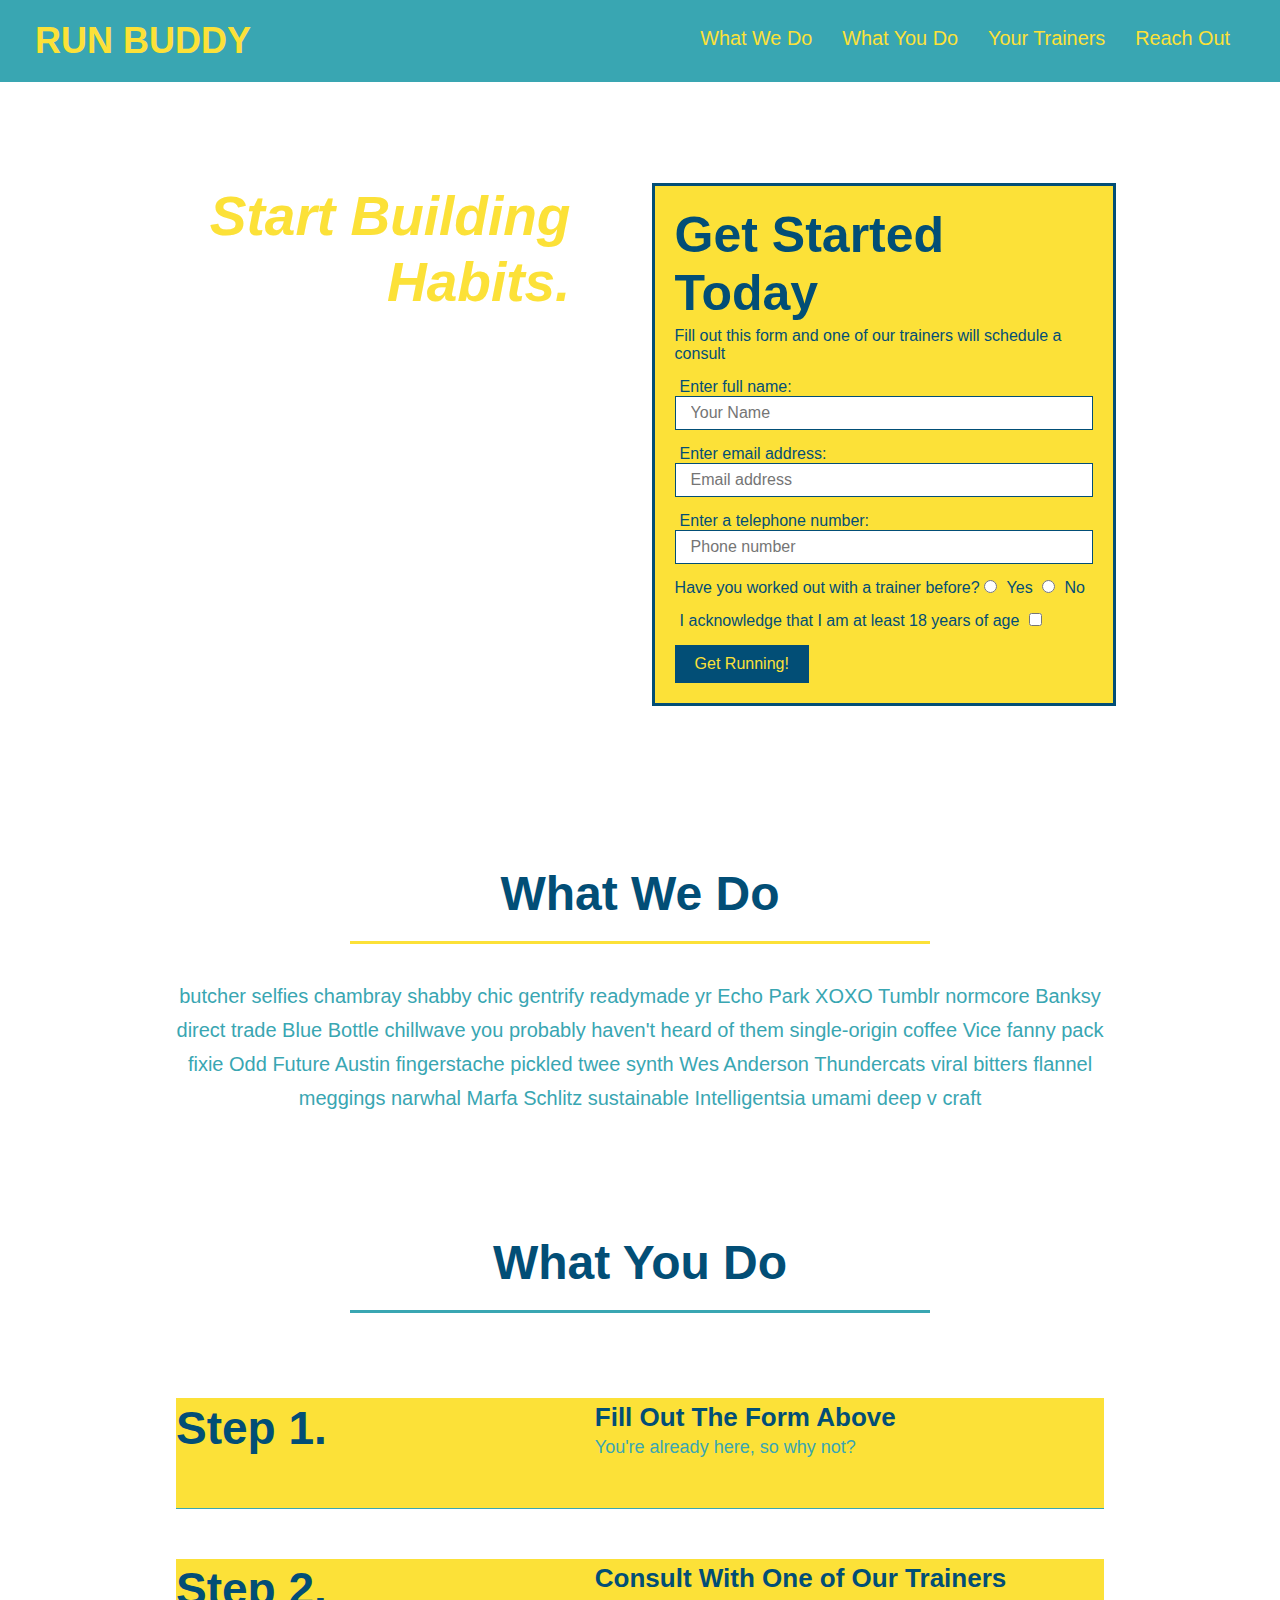
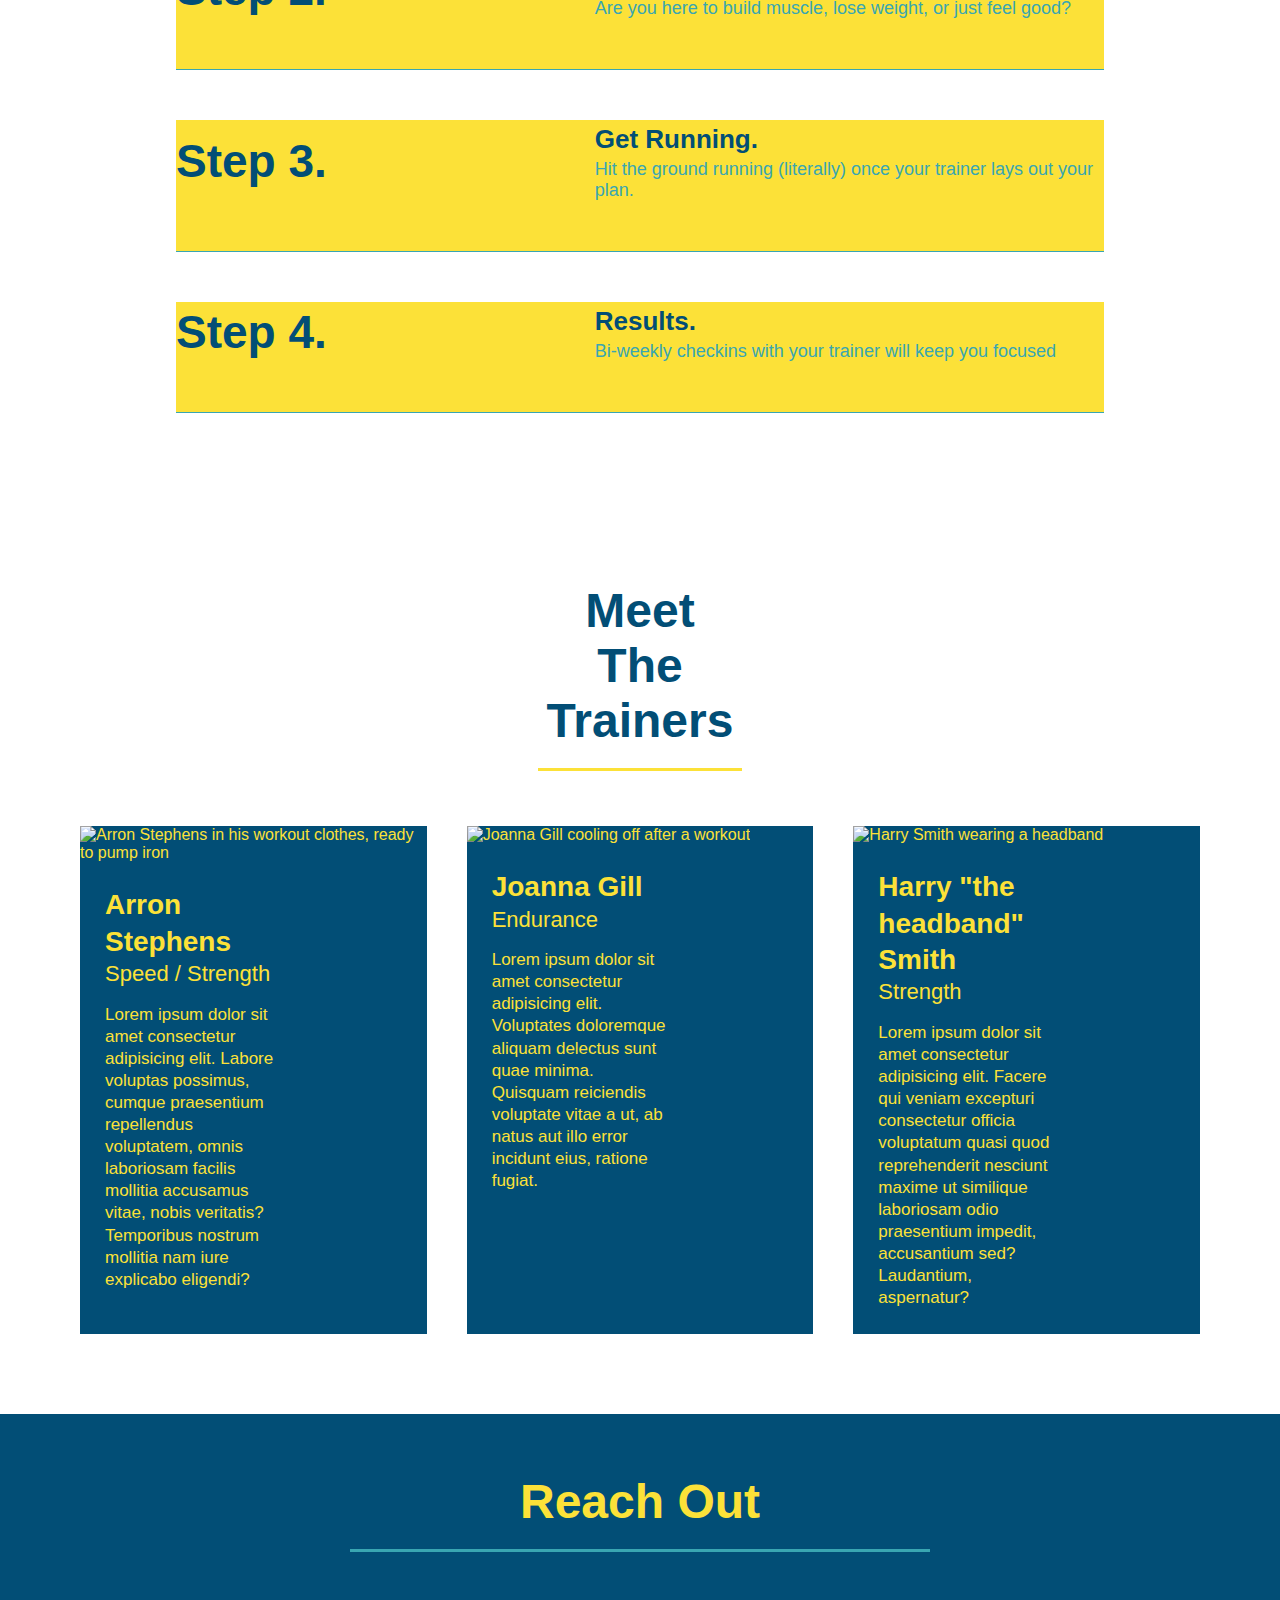
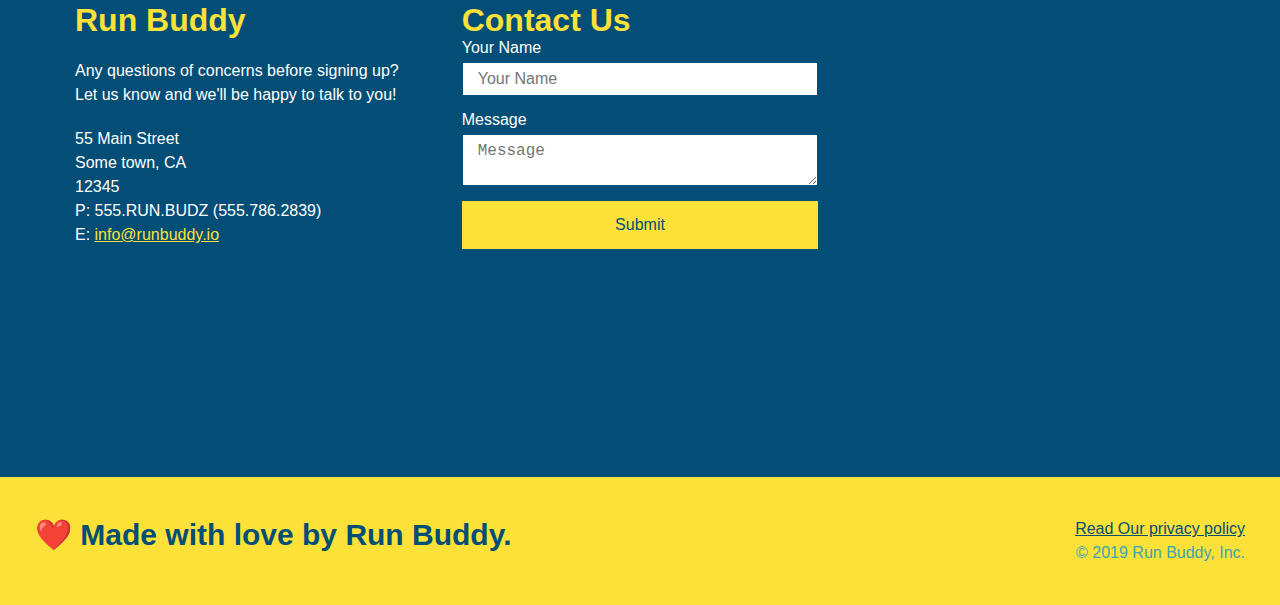
==== commit dae4f34d: "add media queries" ====
--- a/index.html
+++ b/index.html
@@ -2,6 +2,7 @@
 <html lang="en">
     <head>
         <meta charset="UTF-8" />
+        <meta name="viewport" content="width=device-width, initial-scale=1.0" />
         <link rel="stylesheet" href="assets/css/style.css" >
         <title>Run Buddy</title>
     </head>
--- a/assets/css/style.css
+++ b/assets/css/style.css
@@ -37,7 +37,7 @@
     list-style: none;
 }
 header nav ul li a {
-    margin: 0 30px;
+    padding: 10px 15px;
     font-weight: lighter;
     font-size: 1.55vw;
 }
@@ -69,6 +69,7 @@
     display: flex;
     justify-content: center;
     flex-wrap: wrap;
+    align-items: flex-start;
 }
 
 .hero-form {
@@ -113,7 +114,7 @@
     margin: 3.5%;
     color: #fff;
     font-size: 18px;
-    line-height: 1.3;
+    line-height: 1.2;
 }
 .hero-cta h2 {
     font-style: italic;
@@ -130,7 +131,7 @@
     text-align: center;
 }
 .section-title {
-    font-size: 55px;
+    font-size: 48px;
     color: #024e76;
     border-bottom: 3px solid;
     text-align: center;
@@ -281,4 +282,10 @@
 }
 .flex-row {
     display: flex;
+}
+
+
+/* MEDIA QUERY FOR SMALLER DESKTOP SCREENS AND SMALLER */
+@media screen and (max-width: 980px) {
+
 }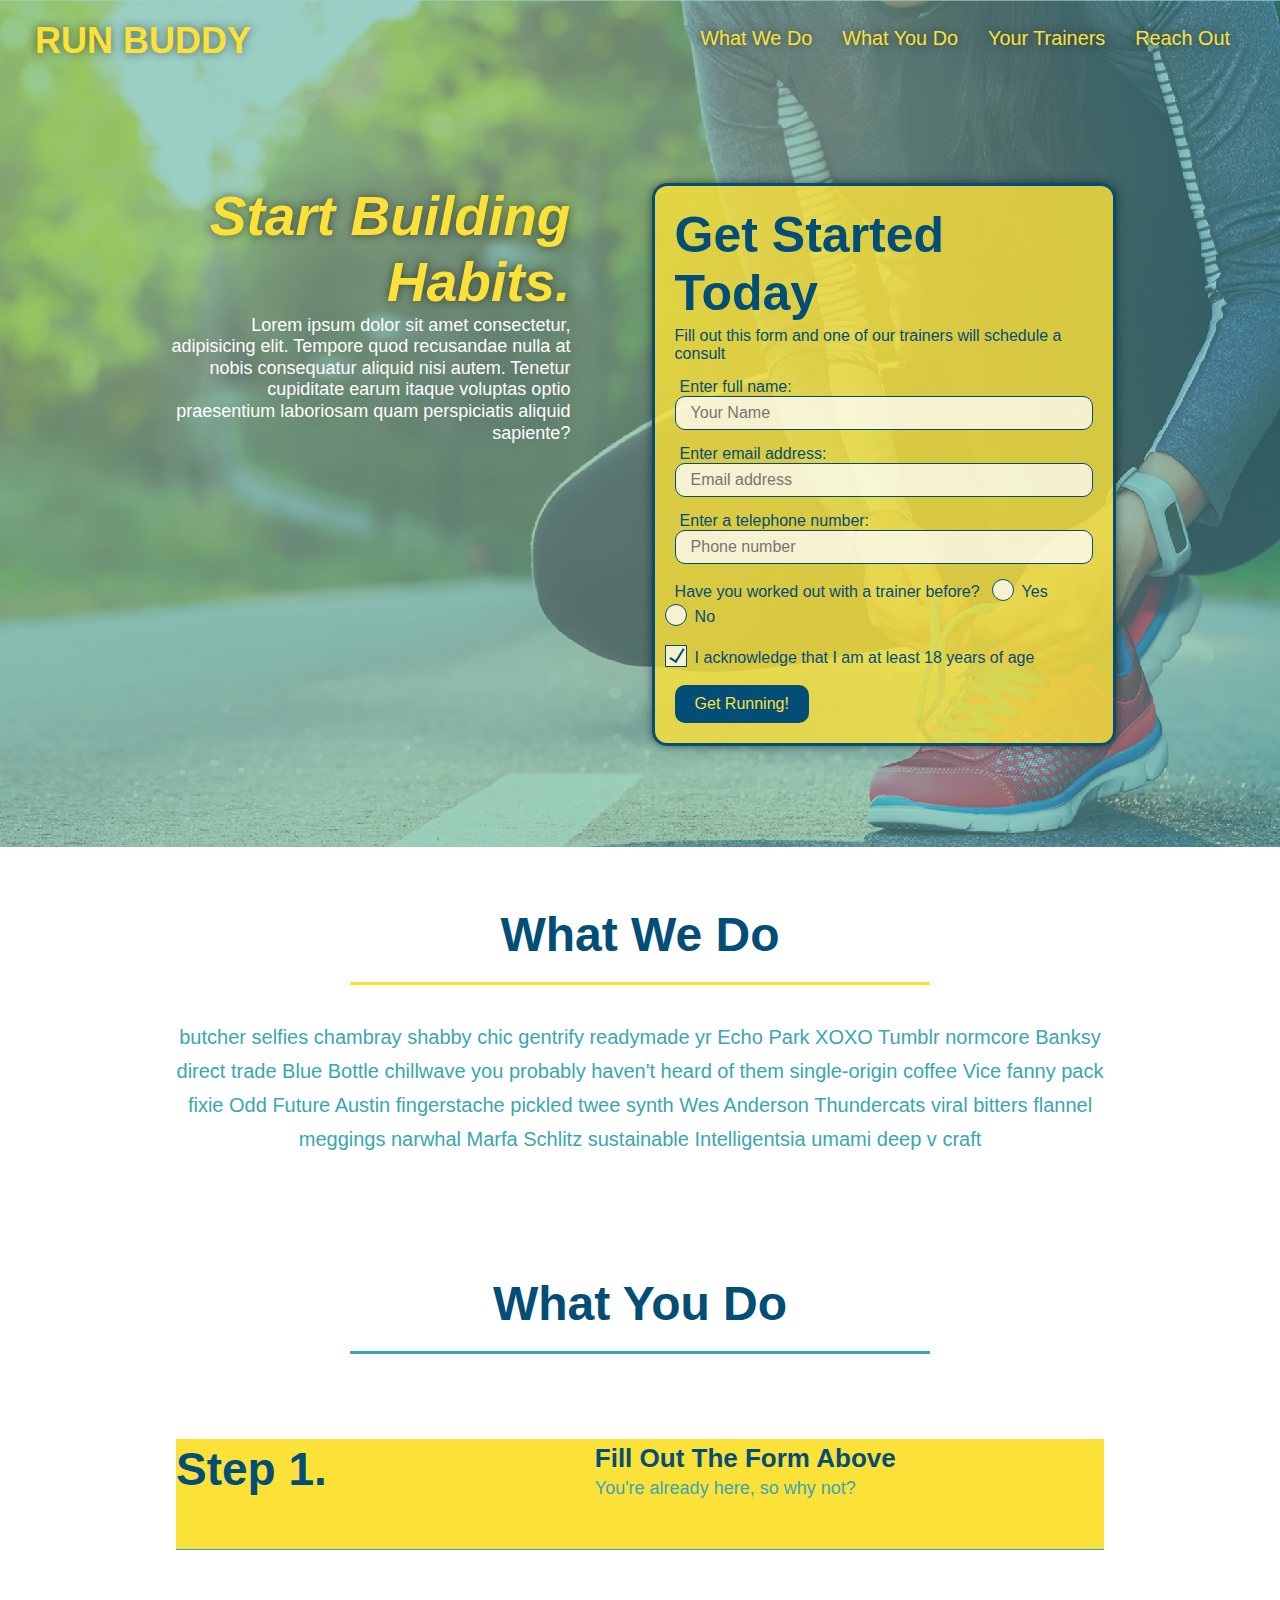
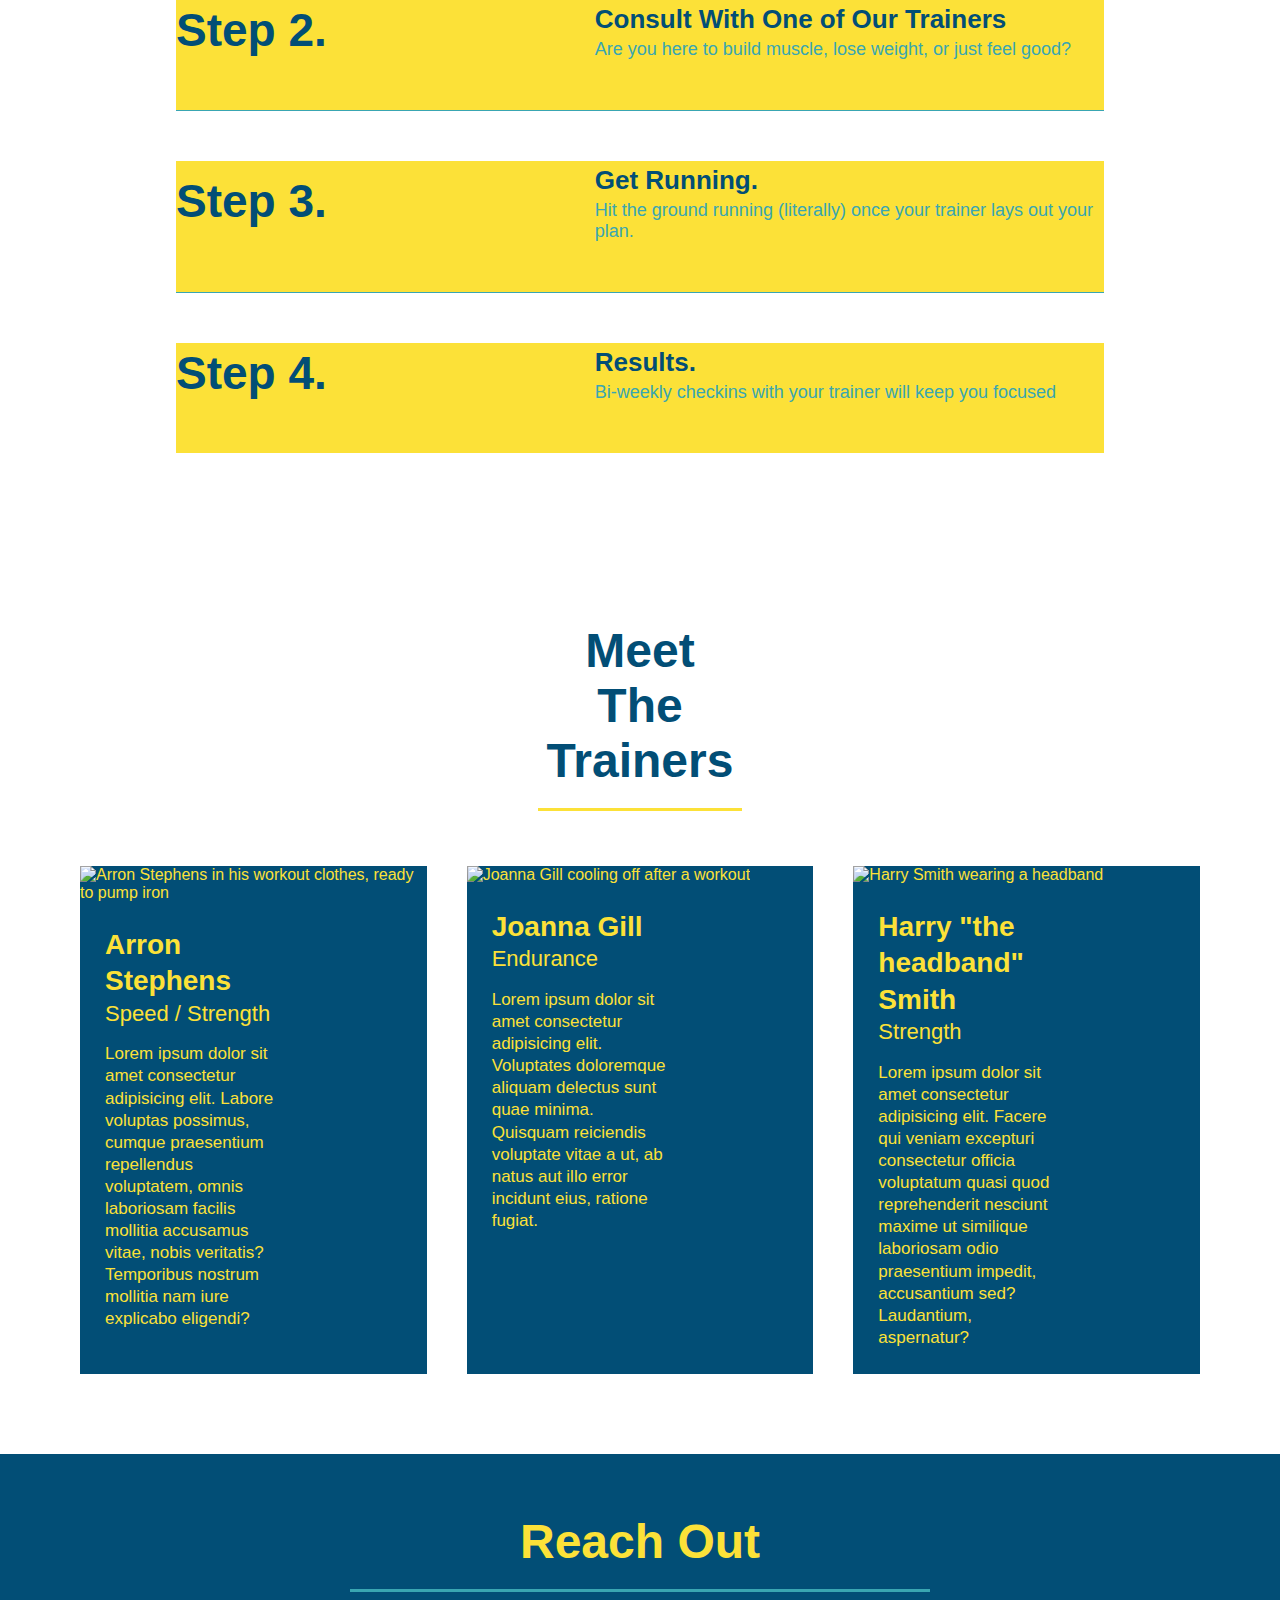
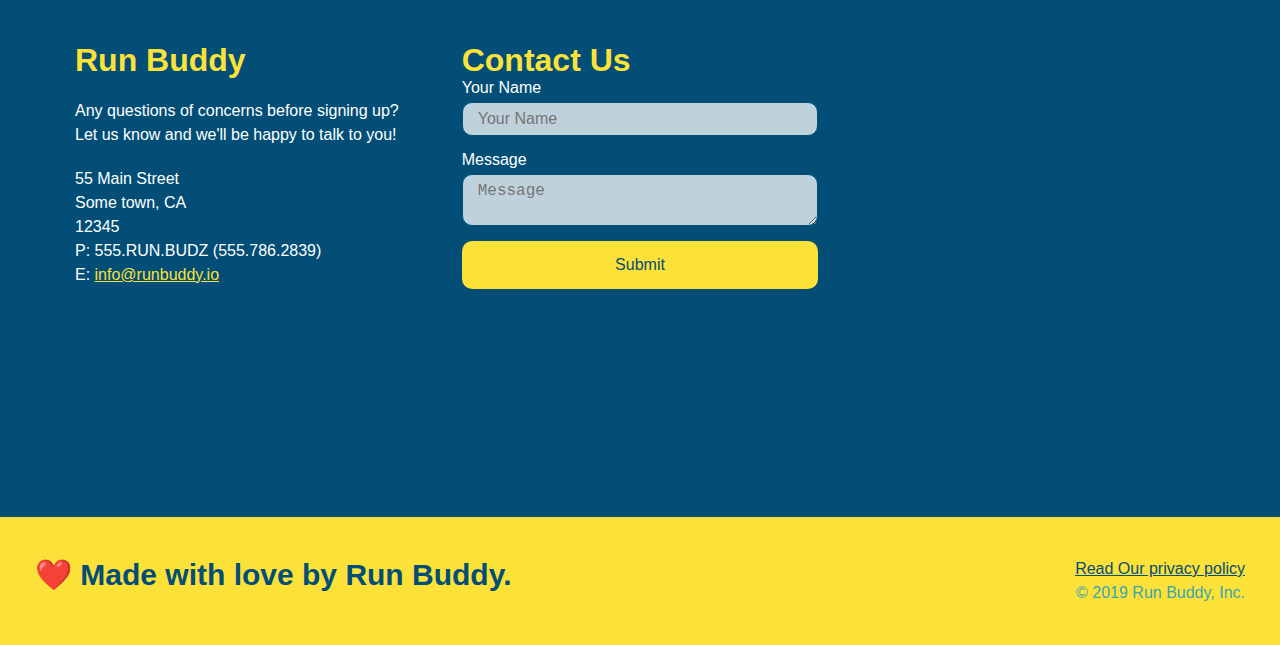
==== commit d7c614d1: "Merge pull request #6 from Abstrack5/develop" ====
--- a/index.html
+++ b/index.html
@@ -53,16 +53,22 @@
                 <input type="tel" placeholder="Phone number" name="phone" id="phone" class="form-input">
                 <p>
                     Have you worked out with a trainer before?
-                    <input type="radio" name="trainer-confirm" id="trainer-yes">
-                    <label for="trainer-yes">Yes</label>
-                    <input type="radio" name="trainer-confirm" id="trainer-no">
-                    <label for="trainer-no">No</label>
+                    <span class="radio-wrapper">
+                        <input type="radio" name="trainer-confirm" id="trainer-yes">
+                        <label for="trainer-yes">Yes</label>
+                    </span>
+                    <span class="radio-wrapper">
+                        <input type="radio" name="trainer-confirm" id="trainer-no">
+                        <label for="trainer-no">No</label>
+                    </span>
                 </p>
-                <p>    
-                    <label for="checkbox"> 
-                        I acknowledge that I am at least 18 years of age
-                    </label>
-                    <input type="checkbox" name="age-confirm" id="checkbox">
+                <p> 
+                    <span class="checkbox-wrapper">  
+                        <label for="checkbox"> 
+                            I acknowledge that I am at least 18 years of age
+                        </label>
+                        <input type="checkbox" name="age-confirm" id="checkbox">
+                    </span> 
                 </p>
                 <button type="submit">
                     Get Running!
--- a/assets/css/style.css
+++ b/assets/css/style.css
@@ -3,28 +3,43 @@
     padding: 0;
     box-sizing: border-box;
 }
+:root {
+    --primary-color: #fce138;
+    --secondary-color: #024e76;
+    --tertiary-color: #39a6b2;
+}
 body {
         /* Im a CSS comment! */
     font-family: Helvetica, Arial, sans-serif;
-    color: #39a6b2;
+    color: var(--tertiary-color);
 }
 /* applying styles to <header> */
 header {
     padding: 20px 35px;
-    background-color: #39a6b2;
+    background-color: var(--tertiary-color)2;
+    background-image: url("../images/hero-bg.jpeg");
+    background-size: cover;
+    background-position: center;
+    background-attachment: fixed;
+    background-position: 80%;
     display: flex;
     justify-content: space-between;
     flex-wrap: wrap;
+    position: -webkit-sticky;
+    position: sticky;
+    top: 0;
+    z-index: 9999;
 }
 header h1 {
     font-weight: bold;
     font-size: 36px;
-    color: #fce138;
+    color: var(--primary-color);
     margin: 0;
+    text-shadow: 0 0 10px rgba(0, 0, 0, 0.5);
 }
 header a {
     text-decoration: none;
-    color: #fce138;
+    color: var(--primary-color);
 }
 header nav {
     margin: 7px 0;
@@ -40,9 +55,16 @@
     padding: 10px 15px;
     font-weight: lighter;
     font-size: 1.55vw;
+    text-shadow: 0 0 10px rgba(0, 0, 0, 0.5);
+}
+header nav ul li a:hover {
+    background: var(--primary-color);
+    color: var(--secondary-color);
+    border-radius: 15px;
+    text-shadow: none;
 }
 footer {
-    background-color: #fce138;
+    background-color: var(--primary-color);
     width: 100%;
     padding: 40px 35px;
     display: flex;
@@ -50,7 +72,7 @@
     flex-wrap: wrap;
 }
 footer h2 {
-    color: #024e76;
+    color: var(--secondary-color);
     font-size: 30px;
     margin: 0;
 }
@@ -59,13 +81,15 @@
     text-align: right;
 }
 footer a {
-    color: #024e76;
+    color: var(--secondary-color);
 }
 /* Hero Style Start*/
 .hero {
     background-image: url("../images/hero-bg.jpeg");
     background-size: cover;
     background-position: center;
+    background-attachment: fixed;
+    background-position: 80%;
     display: flex;
     justify-content: center;
     flex-wrap: wrap;
@@ -73,14 +97,16 @@
 }
 
 .hero-form {
-    background-color: #fce138;
+    background-color:rgba(252,225,56,.8);
     padding: 20px;
-    color: #024e76;
+    color: var(--secondary-color);
     border-style: solid;
     border-width: 3px;
-    border-color: #024e76;
+    border-color: var(--secondary-color);
+    border-radius: 15px;
     width: 40%;
     margin: 3.5%;
+    box-shadow: 0 0 10px rgba(0, 0, 0, 0.5);
 }
 .hero-form h3 {
     font-size: 50px;
@@ -90,24 +116,86 @@
     margin: 5px 0 15px 0;
 }
 .form-input {
-    border: 1px solid #024e76;
+    border: 1px solid var(--secondary-color);
     display: block;
     padding: 7px 15px;
     font-size: 16px;
-    color: #024e76;
+    color: var(--secondary-color);
     width: 100%;
     margin-bottom: 15px;
-}
+    border-radius: 10px;
+    background-color: rgba(255,255,255, 0.75);
+}
+.form-input:focus {
+    background-color: rgba(255,255,255, 1);
+    outline: none;
+}
+
 .hero-form label {
     margin: 0 5px;
 }
 .hero-form button {
-    color: #fce138;
-    background-color: #024e76;
+    color: var(--primary-color);
+    background-color: var(--secondary-color);
     border: none;
     padding: 10px 20px;
     font-size: 16px;
-}
+    border-radius: 10px;
+}
+.hero-form button:hover {
+    background-color: var(--tertiary-color);  
+}
+.checkbox-wrapper input, .radio-wrapper input {
+    opacity: 0;
+}
+.checkbox-wrapper label, .radio-wrapper label {
+    position: relative;
+    left: 10px;
+    margin: 10px;
+    line-height: 1.6;
+}
+.checkbox-wrapper label::before, .radio-wrapper label::before {
+    content: "";
+    height: 20px;
+    width: 20px;
+    background: rgba(255, 255, 255, 0.75);  
+    border: 1px solid var(--secondary-color);  
+    position: absolute;
+    top: -4px;
+    left: -30px;
+}
+.radio-wrapper label::before {
+    border-radius: 50%;
+}
+.radio-wrapper label::after {
+    content: "";
+    width: 20px;
+    height: 20px;
+    border-radius: 50%;
+    background: var(--secondary-color);
+    position: absolute;
+    left: -29px;
+    top: -3px;
+    background-image: radial-gradient(circle, var(--tertiary-color), var(--secondary-color));
+}
+.checkbox-wrapper label::after {
+    content: "";
+    height: 6px;
+    transform: rotate(-58deg);
+    width: 14px;
+    border-left: 2px solid var(--secondary-color);
+    border-bottom: 2px solid var(--secondary-color);
+    position: absolute;
+    left: -26px;
+    top: 1px;
+}
+.checkbox-wrapper input + label::after, .radio-wrapper input + label::after {
+  content: none;
+}
+.checkbox-wrapper input:checked + label::after, .radio-wrapper input:checked + label::after {
+  content: "";
+}
+
 .hero-cta {
     width: 35%;
     text-align: right;
@@ -119,9 +207,11 @@
 .hero-cta h2 {
     font-style: italic;
     font-size: 55px;
-    color: #fce138;
+    color: var(--primary-color);
+    text-shadow: 0 0 10px rgba(0, 0, 0, 0.5);
   }
 /* Hero Stle End*/
+
 .intro p {
     line-height: 1.7;
     color: #39a6b2;
@@ -132,7 +222,7 @@
 }
 .section-title {
     font-size: 48px;
-    color: #024e76;
+    color: var(--secondary-color);
     border-bottom: 3px solid;
     text-align: center;
     width: 50%;
@@ -140,21 +230,23 @@
     margin: 0 auto 35px auto;
 } 
 .primary-border {
-    border-color: #fce138;
+    border-color: var(--primary-color);
 }
 .secondary-border {
-    border-color: #39a6b2;
+    border-color:var(--tertiary-color);
 }
 .step {
-    background-color: #fce138;
+    background-color: var(--primary-color);
     margin: 50px auto;
     padding-bottom: 50px;
     width: 80%;
-    border-bottom: 1px solid #39a6b2;
     display: flex;
     flex-wrap: wrap;
     align-items: center;
     justify-content: space-between;
+}
+.step:not(:last-child) {
+    border-bottom: 1px solid var(--tertiary-color);
 }
 .step-info {
     display: flex;
@@ -173,14 +265,14 @@
     flex: 12;
 }
 .step h3 {
-    color: #024e76;
+    color: var(--secondary-color);
     font-size: 46px;
     flex: 1 30%;
 }
 .step-text h4 {
     font-size: 26px;
     line-height: 1.5;
-    color: #024e76;
+    color: var(--secondary-color);
 }
 .step-text p {
     color: #39a6b2;
@@ -195,8 +287,8 @@
 }
 .trainer {
     margin: 20px;
-    background: #024e76;
-    color: #fce138;
+    background: var(--secondary-color);
+    color: var(--primary-color);
     flex: 1;
 }
 .trainer img {
@@ -219,10 +311,10 @@
     font-size: 17px;
 }
 .contact {
-    background: #024e76;
+    background: var(--secondary-color);
 }
 .contact h2 {
-    color: #fce138;
+    color: var(--primary-color);
 }
 .contact-info {
     display: flex;
@@ -240,7 +332,7 @@
     color: white;
 }
 .contact-info h3 {
-    color: #fce138;
+    color: var(--primary-color);
     font-size: 32px;
 }
 .contact-info p, .contact-info address {
@@ -250,26 +342,37 @@
     font-style: normal;
 }
 .contact-info a {
-    color: #fce138;
+    color: var(--primary-color);
 }
 .contact-form input, .contact-form textarea {
-    border: 1px solid #024E76;
+    border: 1px solid var(--secondary-color);
     display: block;
     padding: 7px 15px;
     font-size: 16px;
-    color: #024e76;
+    color: var(--secondary-color);
     width: 100%;
     margin-bottom: 15px;
     margin-top: 5px;
+    border-radius: 10px;
+    background-color: rgba(255,255,255, 0.75);
+}
+.contact-form input:focus, .contact-form textarea:focus {
+    background-color: rgba(255,255,255, 1);
+    outline: none;
 }
 .contact-form button {
     width: 100%;
     border: none;
-    background: #fce138;
-    color: #024e76;
+    background: var(--primary-color);
+    color: var(--secondary-color);
     text-align: center;
     padding: 15px 0;
     font-size: 16px;
+    border-radius: 10px;
+}
+.contact-form button:hover {
+    color: var(--primary-color);
+    background: var(--tertiary-color);
 }
 section { 
     padding: 60px;
@@ -287,5 +390,94 @@
 
 /* MEDIA QUERY FOR SMALLER DESKTOP SCREENS AND SMALLER */
 @media screen and (max-width: 980px) {
-
+    header {
+        position: relative;
+        padding-bottom: 0;
+        justify-content: center;
+    }
+    header h1 {
+        width: 100%;
+        text-align: center;
+    }
+    header nav ul {
+        margin-top: 20px;
+        width: 100%;
+        justify-content: center;
+    }
+    header nav ul li a {
+        font-size: 20px;
+    }
+    
+    footer h2, footer div {
+        text-align: center;
+        width: 100%;
+    }
+    .hero-cta, .hero-form{
+        width: 100%;
+    }
+    .hero-cta {
+        text-align: center;
+    }
+    .section-title {
+        width: 80%;
+    }
+    .trainer {
+        flex: 0 70%;
+    }
+    .contact-info iframe {
+        flex: 1 100%;
+    }
+}
+@media screen and (max-width: 768px) {
+    section {
+        padding: 30px 15px;
+    }
+    .step h3 {
+        flex: 1 100%;
+        text-align: center;
+    }
+    .step-info {
+        flex: 2 100%;
+        text-align: center;
+        justify-content: center;
+    }
+    .step-img {
+        flex: 0 32%;
+        margin-right: 0;
+        margin-top: 15px;
+        margin-bottom: 15px;
+    }
+    .step-text {
+        flex: 100%;
+    }
+}
+
+@media screen and (max-width: 575px) {
+    .hero-form button {
+        width: 100%;
+    }
+    
+    .section-title {
+        width: 95%;
+    }
+    
+    .intro p {
+        width: 100%;
+    }
+    
+    .trainer {
+        flex: 0 100%;
+    }
+    
+    .contact-info {
+        text-align: center;
+    }
+    
+    .contact-info > * {
+        flex: 0 100%;
+    }
+    .contact-form {
+        order: 3;
+    }
+     
 }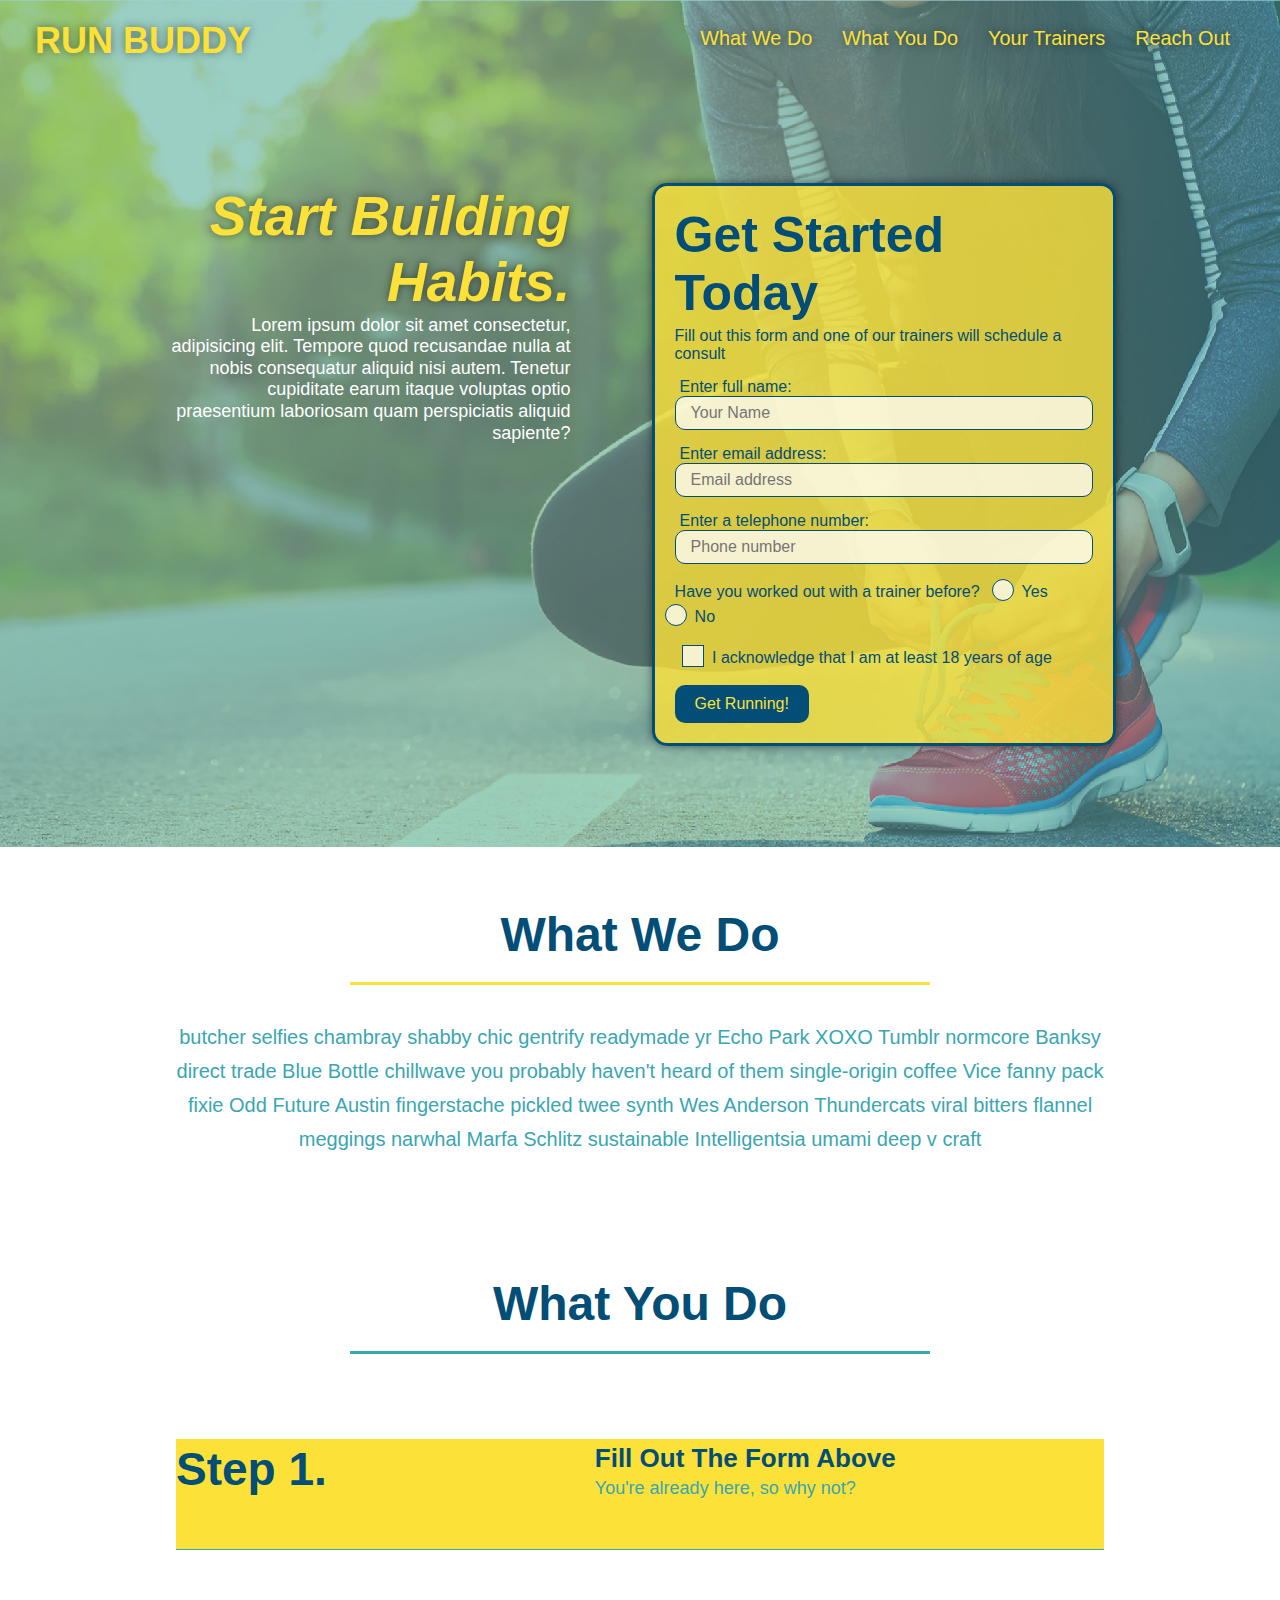
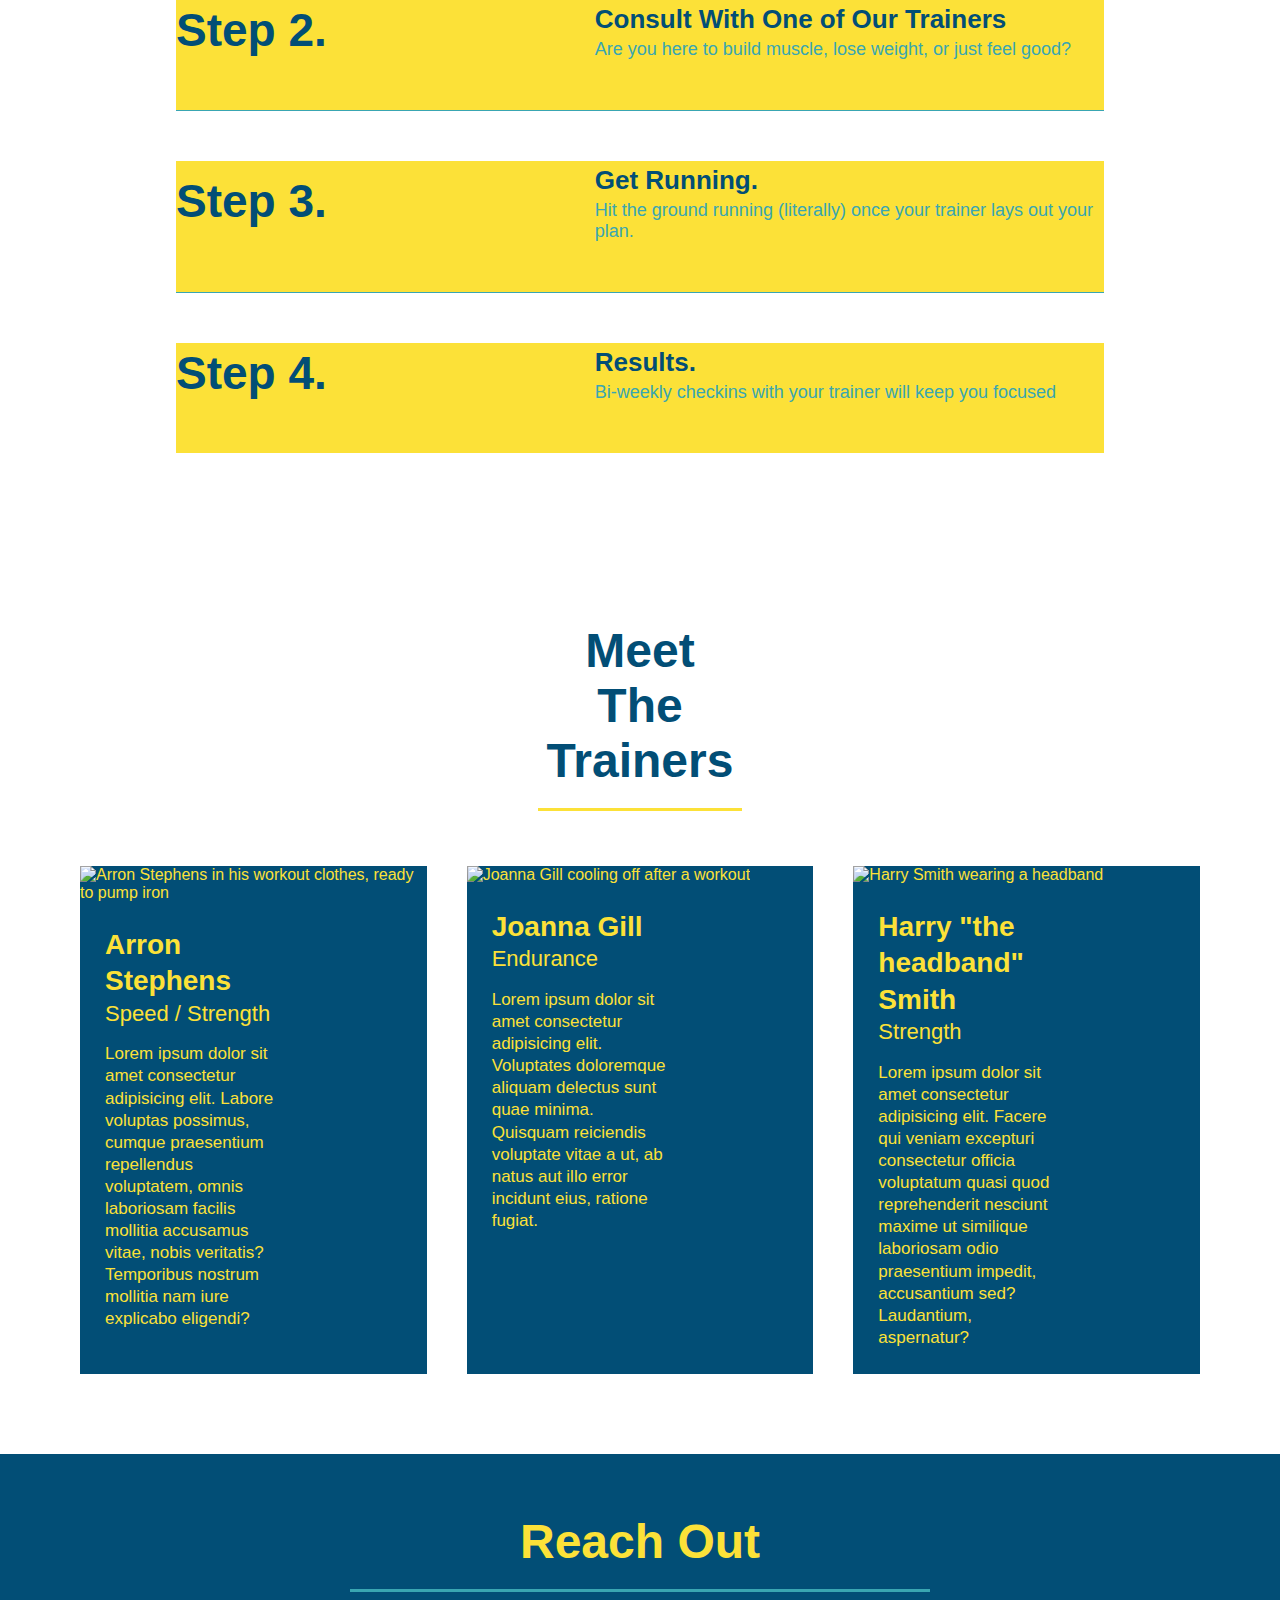
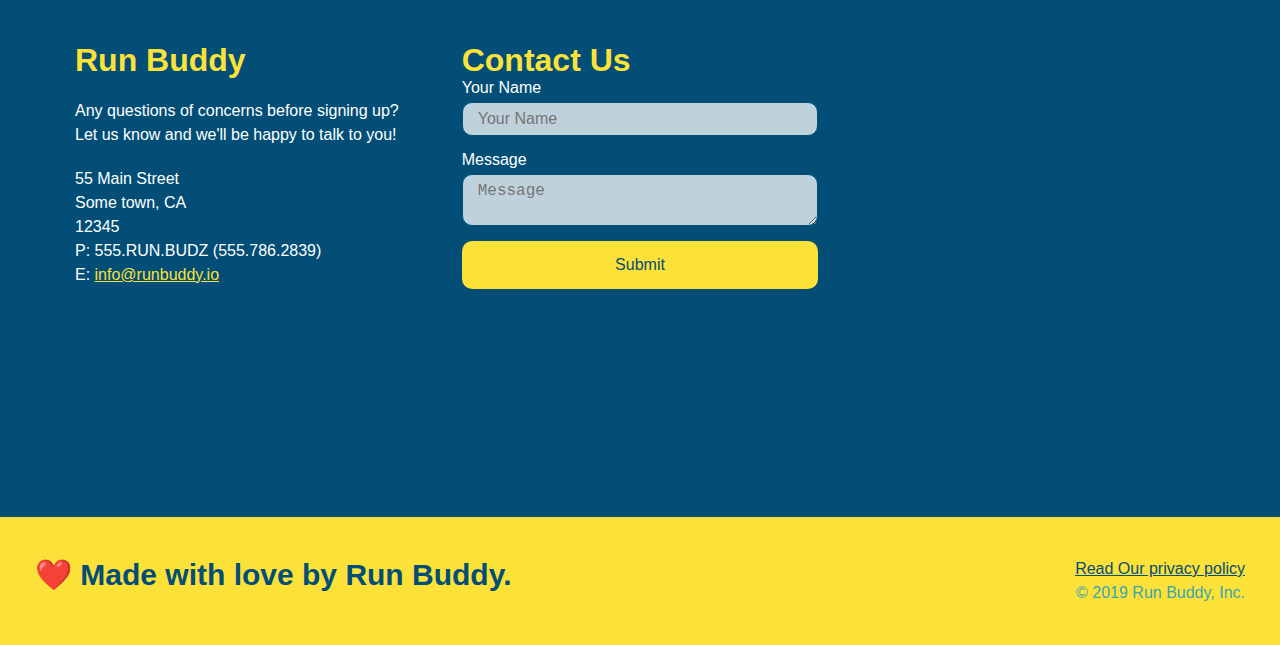
==== commit 132ef9c3: "fixed checkbox" ====
--- a/index.html
+++ b/index.html
@@ -63,11 +63,11 @@
                     </span>
                 </p>
                 <p> 
-                    <span class="checkbox-wrapper">  
+                    <span class="checkbox-wrapper">
+                        <input type="checkbox" name="age-confirm" id="checkbox">  
                         <label for="checkbox"> 
                             I acknowledge that I am at least 18 years of age
                         </label>
-                        <input type="checkbox" name="age-confirm" id="checkbox">
                     </span> 
                 </p>
                 <button type="submit">
